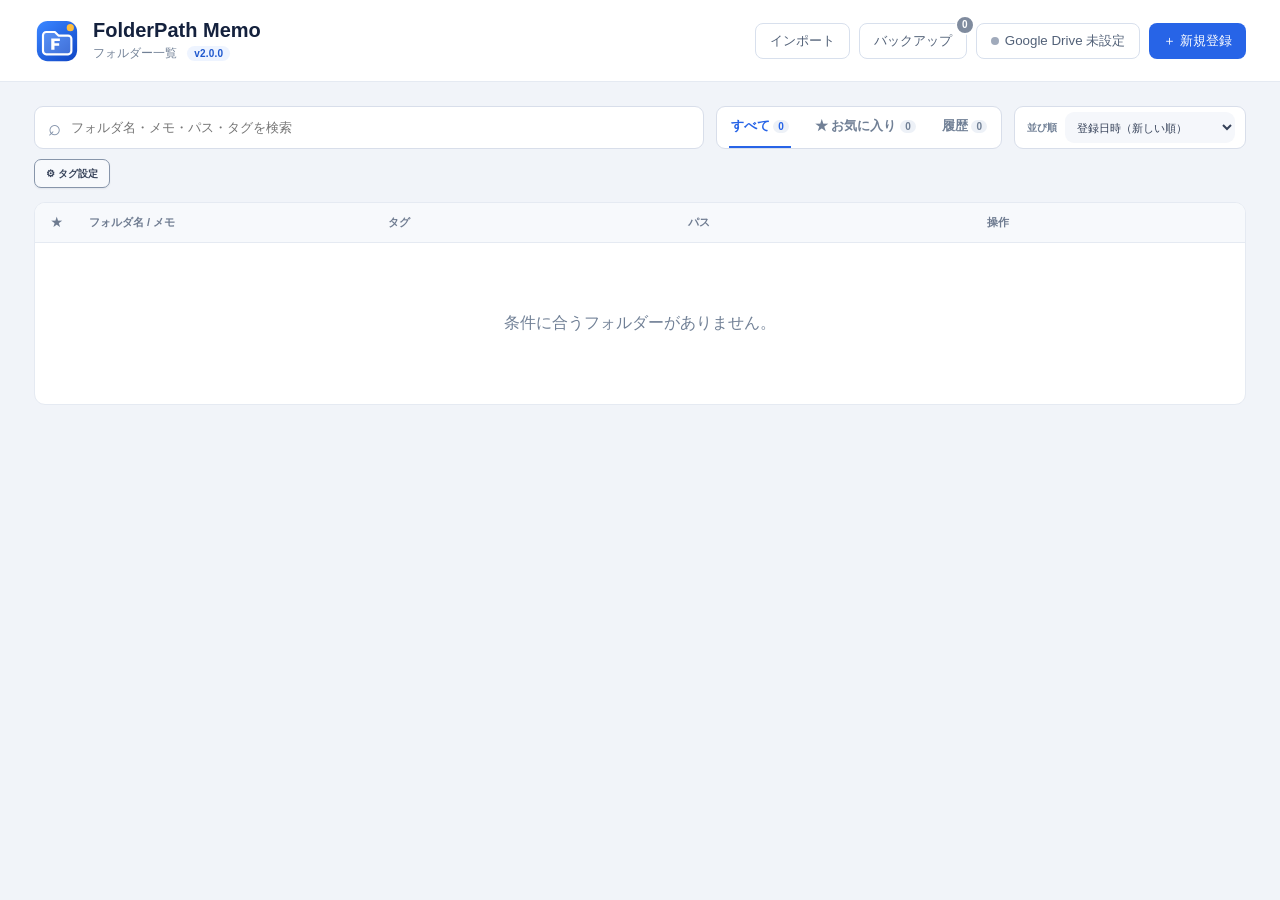
==== web/index.html @ 55853cf4 "Webアプリ化し、拡張機能はExplorer連携の中継だけにする - 登録・検索・編集・タグ・バックアップ・Google Drive同期を web/ のWebアプリに集約（Vercelで公開） - 拡" ====
<!doctype html>
<html lang="ja">
  <head>
    <meta charset="UTF-8" />
    <meta name="viewport" content="width=device-width, initial-scale=1.0" />
    <title>FolderPath Memo</title>
    <link rel="icon" href="icons/icon.svg" type="image/svg+xml" />
    <link rel="stylesheet" href="app.css" />
  </head>
  <body>
    <header>
      <div class="brand"><img src="icons/icon.svg" alt="" /><div><h1>FolderPath Memo</h1><p>フォルダー一覧 <span id="appVersion" class="version-badge"></span></p></div></div>
      <div class="header-actions"><button id="importButton" class="ghost-button" type="button">インポート</button><div class="backup-control"><button id="exportButton" class="ghost-button" type="button">バックアップ</button><span id="backupChangeCount" class="change-badge" title="前回バックアップからの変更件数">0</span></div><button id="driveButton" class="ghost-button" type="button" title="Google Driveと同期">Google Drive</button><button id="addButton" class="primary-button" type="button">＋ 新規登録</button><input id="importInput" type="file" accept="application/json,.json" hidden /></div>
    </header>
    <main>
      <section class="controls">
        <label class="search"><span>⌕</span><input id="searchInput" type="search" placeholder="フォルダ名・メモ・パス・タグを検索" autofocus /></label>
        <div class="view-tabs" role="tablist"><button class="view-tab active" data-view="all" type="button">すべて <span id="allCount">0</span></button><button class="view-tab" data-view="favorite" type="button">★ お気に入り <span id="favoriteCount">0</span></button><button class="view-tab" data-view="history" type="button">履歴 <span id="historyCount">0</span></button></div>
        <label class="sort-control"><span>並び順</span><select id="sortSelect"><option value="registered-desc">登録日時（新しい順）</option><option value="path-asc">パス順</option><option value="name-asc">フォルダ名順</option></select></label>
      </section>
      <div id="tagFilters" class="tag-filters" aria-label="タグフィルター"></div>
      <div class="table-wrap">
        <table>
          <thead><tr><th class="star-col">★</th><th>フォルダ名 / メモ</th><th>タグ</th><th>パス</th><th class="action-col">操作</th></tr></thead>
          <tbody id="tableBody"></tbody>
        </table>
        <div id="emptyState" class="empty" hidden>条件に合うフォルダーがありません。</div>
      </div>
    </main>
    <dialog id="pathDialog">
      <form id="pathForm" method="dialog">
        <div class="dialog-header"><div><p>FOLDER DETAILS</p><h2 id="dialogTitle">フォルダーを登録</h2></div><button id="closeDialog" class="close-button" type="button">×</button></div>
        <input id="itemId" type="hidden" />
        <label>フォルダーパス <em>必須</em><input id="pathInput" required maxlength="500" /></label>
        <label>フォルダ名 <small class="auto-label">自動入力</small><input id="nameInput" maxlength="80" placeholder="パスから自動入力されます" /></label>
        <p class="auto-name-hint">フォルダーパスを入力すると、最後のフォルダ名を自動で入れます。必要な場合だけ手入力で変更できます。</p>
        <label>メモ <small>用途などを自由に記入</small><textarea id="memoInput" maxlength="300" rows="3"></textarea></label>
        <label>タグ <small>登録済みタグから選択</small><div id="tagChoices" class="tag-choices" aria-label="登録済みタグ"></div><input id="tagsInput" maxlength="200" placeholder="新規タグを入力（カンマ区切り）" /></label>
        <section class="file-list-editor" aria-label="ファイルリスト">
          <div class="file-list-editor-header"><span>ファイルリスト</span><small>ファイル名とメモを登録</small></div>
          <div class="file-row-header"><span>No</span><span>ファイル名</span><span>ファイルメモ</span><span></span></div>
          <div id="fileRows" class="file-rows"></div>
          <button id="addFileButton" class="add-file-button" type="button">＋ ファイルを追加</button>
        </section>
        <label class="favorite-check"><input id="favoriteInput" type="checkbox" /> ★ お気に入りに追加</label>
        <div class="dialog-actions"><button id="cancelButton" class="ghost-button" type="button">キャンセル</button><button class="primary-button" type="submit">保存する</button></div>
      </form>
    </dialog>
    <dialog id="tagDialog" class="tag-dialog">
      <form id="tagForm" method="dialog">
        <div class="dialog-header"><div><p>TAG SETTINGS</p><h2>タグを編集</h2></div><button id="closeTagDialog" class="close-button" type="button">×</button></div>
        <p class="tag-dialog-hint">漢字のタグには、並び替えに使うよみがなや頭文字を登録できます。タグ名を変更すると、登録済みフォルダーにも反映されます。</p>
        <div class="tag-row-header"><span>タグ名</span><span>よみがな・頭文字</span><span>登録件数</span></div>
        <div id="tagRows" class="tag-rows"></div>
        <div class="dialog-actions"><button id="cancelTagButton" class="ghost-button" type="button">キャンセル</button><button class="primary-button" type="submit">保存する</button></div>
      </form>
    </dialog>
    <dialog id="driveDialog" class="drive-dialog">
      <div class="drive-content">
        <div class="dialog-header"><div><p class="eyebrow">GOOGLE DRIVE</p><h2>Google Driveと同期</h2></div><button id="closeDriveDialog" class="close-button" type="button" aria-label="閉じる">×</button></div>
        <p class="drive-status-row">状態: <span id="driveStatus" class="drive-status"></span></p>
        <section class="drive-section">
          <h3>同期</h3>
          <p class="drive-hint">指定したGoogle Driveフォルダーの「<span id="driveFileName"></span>」1ファイルに、最新版を上書き保存します。<a id="driveFolderLink" target="_blank" rel="noopener">保存先フォルダーを開く</a></p>
          <p id="driveRemoteInfo" class="drive-remote-info"></p>
          <div class="drive-actions"><button id="driveSaveButton" class="primary-button" type="button">Driveに保存（上書き）</button><button id="driveLoadButton" class="ghost-button" type="button">Driveから読み込む</button></div>
          <label class="drive-auto"><input id="driveAutoSync" type="checkbox" /> 自動で同期する（変更するとDriveへ保存し、画面を開いたときにDriveの新しい版を読み込みます）</label>
        </section>
        <details class="drive-section drive-settings">
          <summary>接続設定（初回のみ）</summary>
          <ol class="drive-hint"><li>Google Cloud ConsoleでGoogle Drive APIを有効にし、OAuthクライアントID（種類: ウェブ アプリケーション）を作成</li><li>「承認済みのJavaScript生成元」に下のURLを登録</li><li>発行されたクライアントIDを貼り付けて保存し、「Googleに接続」を押す</li><li>保存先を変える場合は、フォルダーのURLまたはIDを入力して保存（空欄で既定のフォルダーに戻ります）</li></ol>
          <label class="drive-label">承認済みのJavaScript生成元</label>
          <div class="drive-redirect-row"><code id="driveOrigin"></code><button id="copyDriveOrigin" class="ghost-button" type="button">コピー</button></div>
          <label class="drive-label" for="driveFolderInput">保存先フォルダー（URLまたはID）</label>
          <div class="drive-client-row"><input id="driveFolderInput" autocomplete="off" spellcheck="false" placeholder="保存先フォルダーのURLまたはID" aria-label="保存先フォルダー" /><button id="saveDriveFolder" class="ghost-button" type="button">保存</button></div>
          <label class="drive-label" for="driveClientIdInput">OAuthクライアントID</label>
          <div class="drive-client-row"><input id="driveClientIdInput" autocomplete="off" spellcheck="false" placeholder="xxxxxxxx.apps.googleusercontent.com" /><button id="saveDriveClientId" class="ghost-button" type="button">保存</button></div>
          <div class="drive-actions"><button id="connectDrive" class="ghost-button" type="button">Googleに接続</button><button id="disconnectDrive" class="ghost-button" type="button">接続を解除</button></div>
        </details>
      </div>
    </dialog>
    <div id="toast" class="toast" role="status"></div>
    <script src="https://accounts.google.com/gsi/client" async></script>
    <script src="store.js"></script>
    <script src="extension.js"></script>
    <script src="drive.js"></script>
    <script src="drive-ui.js"></script>
    <script src="app.js"></script>
  </body>
</html>
---- web/app.css ----
:root{--ink:#14213d;--muted:#718096;--line:#e5eaf2;--blue:#2764e7;--soft:#f6f8fc;font-family:Inter,"Segoe UI","Yu Gothic UI",sans-serif;color:#14213d}*{box-sizing:border-box}body{margin:0;background:#f1f4f9}header{height:82px;padding:0 34px;display:flex;align-items:center;justify-content:space-between;background:#fff;border-bottom:1px solid var(--line)}.brand{display:flex;align-items:center;gap:13px}.brand img{width:46px;height:46px}.brand h1{margin:0;font-size:20px}.brand p{margin:3px 0 0;color:var(--muted);font-size:12px}.summary{display:flex;align-items:baseline;gap:6px;color:var(--muted);font-size:12px}.summary strong{color:var(--blue);font-size:22px}main{padding:24px 34px}.controls{display:flex;gap:12px;margin-bottom:16px}.search{height:43px;max-width:720px;flex:1;display:flex;align-items:center;padding:0 13px;background:#fff;border:1px solid #d8deea;border-radius:9px}.search span{font-size:22px;color:#8090a8}.search input{width:100%;border:0;outline:0;padding:0 10px;font:inherit;font-size:13px}select{min-width:150px;padding:0 12px;border:1px solid #d8deea;border-radius:9px;background:#fff;color:var(--ink)}.table-wrap{background:#fff;border:1px solid var(--line);border-radius:11px;overflow:hidden}table{width:100%;border-collapse:collapse;table-layout:fixed}th{height:39px;padding:0 12px;background:#f7f9fc;color:#6e7b90;font-size:11px;text-align:left;border-bottom:1px solid var(--line)}td{height:53px;padding:7px 12px;border-bottom:1px solid #edf0f5;font-size:12px;vertical-align:middle}tbody tr{cursor:pointer}tbody tr:hover{background:#f6f9ff}.star-col{width:42px;text-align:center}.action-col{width:150px}.star{color:#f6b73c;font-size:17px;text-align:center}.folder-name{font-weight:700;overflow:hidden;text-overflow:ellipsis;white-space:nowrap}.memo{margin-top:3px;color:#2764e7;font-weight:600;overflow:hidden;text-overflow:ellipsis;white-space:nowrap}.tags{width:16%}.tag{display:inline-block;margin:2px 3px 2px 0;padding:3px 6px;border-radius:5px;background:#eef3fc;color:#54709e;font-size:9px}.path{width:36%;color:#6f7d91;font:11px Consolas,monospace;overflow:hidden;text-overflow:ellipsis;white-space:nowrap}.actions{white-space:nowrap}.actions button{height:29px;margin-right:5px;padding:0 10px;border:1px solid #d8e0ed;border-radius:7px;background:#fff;color:#526178;cursor:pointer}.actions button.open{background:#edf4ff;color:#1756cb}.empty{padding:70px;text-align:center;color:var(--muted)}.toast{position:fixed;left:50%;bottom:24px;transform:translateX(-50%);padding:10px 16px;border-radius:8px;background:#17233a;color:#fff;font-size:12px;opacity:0;transition:.2s}.toast.show{opacity:1}@media(max-width:850px){.tags{display:none}th.tags{display:none}.path{width:43%}}
.header-actions{display:flex;align-items:center;gap:9px}.primary-button,.ghost-button{height:36px;padding:0 14px;border-radius:8px;font:700 12px inherit;cursor:pointer}.primary-button{border:0;background:var(--blue);color:#fff}.ghost-button{border:1px solid #d8e0ed;background:#fff;color:#526178}.view-tabs{height:43px;display:flex;align-items:end;gap:22px;padding:0 12px;background:#fff;border:1px solid #d8deea;border-radius:9px}.view-tab{height:42px;padding:0 2px;border:0;border-bottom:2px solid transparent;background:none;color:#718096;font-weight:700;cursor:pointer}.view-tab.active{color:var(--blue);border-color:var(--blue)}.view-tab span{padding:1px 5px;border-radius:9px;background:#edf1f7;font-size:10px}.tag-filters{display:flex;gap:7px;min-height:31px;margin:-6px 0 12px;overflow:auto}.tag-chip{padding:5px 10px;border:1px solid #dce3ed;border-radius:99px;background:#fff;color:#617087;font-size:10px;cursor:pointer}.tag-chip.active{border-color:#8cacf2;background:#eef4ff;color:#1f58ce}.action-col{width:270px}.star{cursor:pointer}.actions button.delete{color:#d8394c}.table-wrap tr:focus-visible{outline:2px solid var(--blue);outline-offset:-2px}dialog{width:520px;border:0;border-radius:14px;padding:0;box-shadow:0 24px 65px #10182845}dialog::backdrop{background:#10182880}dialog form{padding:25px}.dialog-header{display:flex;justify-content:space-between;margin-bottom:18px}.dialog-header p{margin:0;color:var(--blue);font-size:9px;font-weight:800;letter-spacing:1.2px}.dialog-header h2{margin:3px 0;font-size:20px}.close-button{border:0;background:none;color:#7e899a;font-size:22px;cursor:pointer}form>label{display:block;margin-top:14px;color:#354158;font-size:12px;font-weight:700}form label small{float:right;color:#8994a5;font-weight:400}form label em{color:#d8394c;font-size:9px;font-style:normal}form label input:not([type=checkbox]),form textarea{display:block;width:100%;margin-top:7px;padding:10px 12px;border:1px solid #dce1e9;border-radius:8px;font:inherit;outline:none}form textarea{resize:vertical}.favorite-check{padding:10px;background:#faf6e8;border-radius:8px}.dialog-actions{display:flex;justify-content:flex-end;gap:9px;margin-top:22px}@media(max-width:1050px){.action-col{width:205px}.actions button{padding:0 7px}.actions button.edit{display:none}}
.backup-control{position:relative;display:inline-flex}.change-badge{position:absolute;top:-8px;right:-8px;min-width:20px;height:20px;padding:0 5px;display:grid;place-items:center;border:2px solid #fff;border-radius:11px;background:#e3485b;color:#fff;font-size:10px;font-weight:800}.change-badge.clean{background:#7f8b9e}

.auto-label{float:none;display:inline-block;margin-left:7px;padding:2px 7px;border-radius:999px;background:#eaf2ff!important;color:#1f58ce!important;font-weight:800!important}.auto-name-hint{margin:7px 0 0;padding:8px 10px;border:1px solid #cfe0ff;border-radius:8px;background:#f5f8ff;color:#2359c8;font-size:11px;font-weight:700;line-height:1.45}

.version-badge{display:inline-flex;align-items:center;margin-left:7px;padding:2px 7px;border-radius:999px;background:#eef4ff;color:#1f58ce;font-size:10px;font-weight:800;letter-spacing:.2px}
.sort-control{height:43px;display:flex;align-items:center;gap:8px;padding:0 10px 0 12px;border:1px solid #d8deea;border-radius:9px;background:#fff;color:#718096;font-size:10px;font-weight:700;white-space:nowrap}.sort-control select{height:31px;min-width:170px;padding:0 8px;border:0;background:#f5f7fb;color:#354158;font-size:11px;cursor:pointer}.tag{border:0;font-family:inherit;cursor:pointer}.tag:hover,.tag.active{background:#dce9ff;color:#1f58ce}
.file-list-editor{margin-top:14px;padding:12px;border:1px solid #dce6f5;border-radius:10px;background:#f8fbff}.file-list-editor-header{display:flex;justify-content:space-between;align-items:center;margin-bottom:8px;color:#354158;font-size:12px;font-weight:800}.file-list-editor-header small{color:#8994a5;font-weight:400}.file-row-header{display:grid;grid-template-columns:64px 1fr 1.25fr auto;gap:7px;margin-bottom:5px;color:#718096;font-size:10px;font-weight:800}.file-rows{display:grid;gap:8px}.file-row{display:grid;grid-template-columns:64px 1fr 1.25fr auto;gap:7px}.file-row input,.file-row select{height:36px;padding:0 10px;border:1px solid #dce1e9;border-radius:8px;outline:none}.file-row input:focus,.file-row select:focus{border-color:#6e98ef;box-shadow:0 0 0 3px #2764e712}.remove-file-button,.add-file-button{border:1px solid #d8e0ed;border-radius:8px;background:#fff;color:#526178;font-weight:700;cursor:pointer}.file-row.dragging{opacity:.55}.file-order-select{height:36px;padding:0 8px;border:1px solid #dce1e9;border-radius:8px;background:#fff;outline:none}.remove-file-button{width:36px}.add-file-button{height:34px;margin-top:9px;padding:0 12px}.file-list-row{display:none}.show-files + .file-list-row{display:table-row}.file-list-row td{height:auto;padding:10px 54px 12px;background:#f8fbff}.folder-file-list{display:grid;gap:7px}.file-list-item{display:grid;grid-template-columns:38px minmax(180px,1fr) 1.5fr;gap:12px;width:100%;border:1px solid #e1e7f0;border-radius:8px;background:#fff;padding:9px 11px;text-align:left;cursor:pointer}.file-list-item:hover{border-color:#9db8f1;background:#f4f8ff}.file-list-no{display:grid;place-items:center;border-radius:999px;background:#eef4ff;color:#1f58ce;font-size:11px;font-weight:800}.file-list-name{color:#14213d;font-size:12px;font-weight:800;overflow:hidden;text-overflow:ellipsis;white-space:nowrap}.file-list-memo{color:#65758d;font-size:11px;overflow:hidden;text-overflow:ellipsis;white-space:nowrap}.file-list-empty{margin:0;color:#718096;font-size:11px}
.tag-edit-button{height:29px;padding:0 11px;border:1px solid #8795aa;border-radius:7px;background:#f7f9fc;color:#354158;font-size:10px;font-weight:800;white-space:nowrap;cursor:pointer;box-shadow:0 1px 2px #14213d12}.tag-edit-button:hover{border-color:#526178;background:#eef2f7;color:#14213d}.tag-dialog{width:560px}.tag-dialog-hint{margin:-7px 0 16px;padding:10px 12px;border-radius:8px;background:#f4f7fc;color:#607089;font-size:11px;line-height:1.6}.tag-row-header,.tag-edit-row{display:grid;grid-template-columns:1fr 1.2fr;gap:10px}.tag-row-header{padding:0 3px 6px;color:#718096;font-size:10px;font-weight:800}.tag-rows{display:grid;gap:8px;max-height:360px;overflow:auto}.tag-edit-row input{height:38px;padding:0 10px;border:1px solid #dce1e9;border-radius:8px;outline:none}.tag-edit-row input:focus{border-color:#6e98ef;box-shadow:0 0 0 3px #2764e712}
.tag-chip.has-reading,.tag.has-reading{border:1px solid #55a98e;background:#fff;color:#176b55}.tag-chip.has-reading:hover,.tag-chip.has-reading.active,.tag.has-reading:hover,.tag.has-reading.active{border-color:#318970;background:#fff;color:#0d5d48}.tag-row-header,.tag-edit-row{grid-template-columns:minmax(150px,1fr) minmax(190px,1.2fr) 64px}.tag-use-count{display:flex;align-items:center;justify-content:center;border-radius:8px;background:#f1f4f8;color:#526178;font-size:11px;font-weight:800}
.tag-choices{display:flex;flex-wrap:wrap;gap:6px;margin-top:7px;padding:9px;border:1px solid #dce1e9;border-radius:8px;background:#f8fafc}.tag-choices:empty{display:none}.tag-choice{padding:5px 9px;border:1px solid #d8e0ed;border-radius:7px;background:#fff;color:#526178;font-size:10px;cursor:pointer}.tag-choice.has-reading{border-color:#55a98e;color:#176b55}.tag-choice.selected{border-color:#2764e7;background:#eaf1ff;color:#1f58ce;font-weight:800}.tag-choice.selected::before{content:"✓ ";}.tag-choices+input{margin-top:7px!important}
.folder-title-line{display:flex;align-items:center;gap:8px;min-width:0}.folder-title-line .folder-name{flex:1;min-width:0}.file-count-badge{flex:none;padding:2px 7px;border:1px solid #d7e3f8;border-radius:999px;background:#f3f7ff;color:#3567bf;font-size:9px;font-weight:800;white-space:nowrap}
.file-list-name{display:flex;align-items:center;gap:7px}.file-type-icon{flex:none;min-width:20px;height:20px;padding:0 4px;display:inline-grid;place-items:center;border-radius:5px;background:#eef1f5;color:#59677d;font:800 8px/1 Arial,sans-serif}.file-type-icon.sheet{background:#e4f4eb;color:#197345}.file-type-icon.slides{background:#fff0e3;color:#b75118}.file-type-icon.pdf{background:#fee9eb;color:#c62838}.file-type-icon.document{background:#e7efff;color:#2462c7}.file-type-icon.image{background:#f1e9ff;color:#7445b8}.file-type-icon.archive{background:#f1ede5;color:#755d32}.file-type-icon.text{background:#edf0f4;color:#526178}
.tag-chip:not(.has-reading),.tag:not(.has-reading){border:1px solid #8d99aa;color:#445166}.tag-chip.active,.tag.active,.tag-chip.has-reading.active,.tag.has-reading.active{border-color:#2764e7;background:#eaf1ff;color:#1f58ce;font-weight:800}
#pathDialog{width:720px;max-width:calc(100vw - 32px)}#pathDialog form{overflow-x:hidden}.file-row-header,.file-row{grid-template-columns:52px minmax(0,1fr) minmax(0,1.15fr) 36px;align-items:center}.file-row input,.file-row select{width:100%;min-width:0}.file-order-select{width:100%;min-width:0}.remove-file-button{justify-self:end}
.file-count-badge{border-color:#e5bd78;background:#fff7e6;color:#8a5700}.file-list-row td{background:#fffaf0}.file-list-item{border-color:#ead9b8}.file-list-item:hover{border-color:#d5aa62;background:#fff8e8}.file-list-no{background:#ffedc7;color:#8a5700}
.file-list-editor{border-color:#ead9b8;background:#fffaf0}.add-file-button{border-color:#d9bc88;color:#79551c}
.drive-dialog{width:560px}.drive-content{padding:24px}.dialog-header .eyebrow{margin:0}.drive-status-row{margin:0 0 14px;color:#607089;font-size:12px}.drive-status{font-weight:700;color:#8a5700}.drive-status.connected{color:#1f8a4c}.drive-section{border:1px solid #e6eaf0;border-radius:10px;padding:14px;margin-top:12px}.drive-section h3{margin:0 0 6px;font-size:13px}.drive-settings summary{cursor:pointer;font-size:13px;font-weight:700}.drive-hint{color:#607089;font-size:11px;line-height:1.7;margin:6px 0 10px}ol.drive-hint{padding-left:18px}.drive-actions{display:flex;gap:8px;flex-wrap:wrap}.drive-restore-row,.drive-redirect-row,.drive-client-row{display:flex;gap:8px;align-items:center;margin-top:10px}.drive-restore-row select{flex:1;min-width:0}.drive-redirect-row code{flex:1;min-width:0;overflow-wrap:anywhere;background:#eef2f7;border-radius:4px;padding:6px 8px;font-size:11px}.drive-client-row input{flex:1;min-width:0;margin-top:0!important}.drive-content button:disabled{opacity:.55;cursor:wait}
.drive-label{display:block;margin-top:12px;color:#607089;font-size:11px;font-weight:700}.drive-label+div{margin-top:5px}.drive-client-row input{height:36px;padding:0 10px;border:1px solid #dce1e9;border-radius:8px;outline:none;font:inherit;font-size:12px}.drive-restore-row select{height:36px;padding:0 8px;border:1px solid #dce1e9;border-radius:8px;background:#fff}
.drive-client-row+.drive-actions{margin-top:12px}
.drive-remote-info{margin:0 0 10px;color:#354158;font-size:12px;font-weight:700}.drive-remote-info:empty{display:none}.drive-auto{display:flex;align-items:flex-start;gap:7px;margin-top:12px;color:#59677d;font-size:11px;line-height:1.6;cursor:pointer}.drive-auto input{width:auto;height:auto;margin:3px 0 0!important;padding:0;flex:none}
#driveButton{display:inline-flex;align-items:center;gap:6px;white-space:nowrap}.drive-dot{width:8px;height:8px;border-radius:50%;background:#a0aabb;flex:none}#driveButton[data-sync-state="synced"] .drive-dot{background:#1f9d55}#driveButton[data-sync-state="syncing"] .drive-dot{background:#2764e7;animation:drive-pulse 1s ease-in-out infinite}#driveButton[data-sync-state="pending"] .drive-dot,#driveButton[data-sync-state="conflict"] .drive-dot{background:#e59a1a}#driveButton[data-sync-state="disconnected"] .drive-dot,#driveButton[data-sync-state="error"] .drive-dot{background:#d8394c}#driveButton[data-sync-state="disconnected"],#driveButton[data-sync-state="error"]{border-color:#f0b4bc;background:#fff5f6;color:#b4233a}#driveButton[data-sync-state="conflict"]{border-color:#f1d19a;background:#fffaf0;color:#8a5700}@keyframes drive-pulse{50%{opacity:.3}}
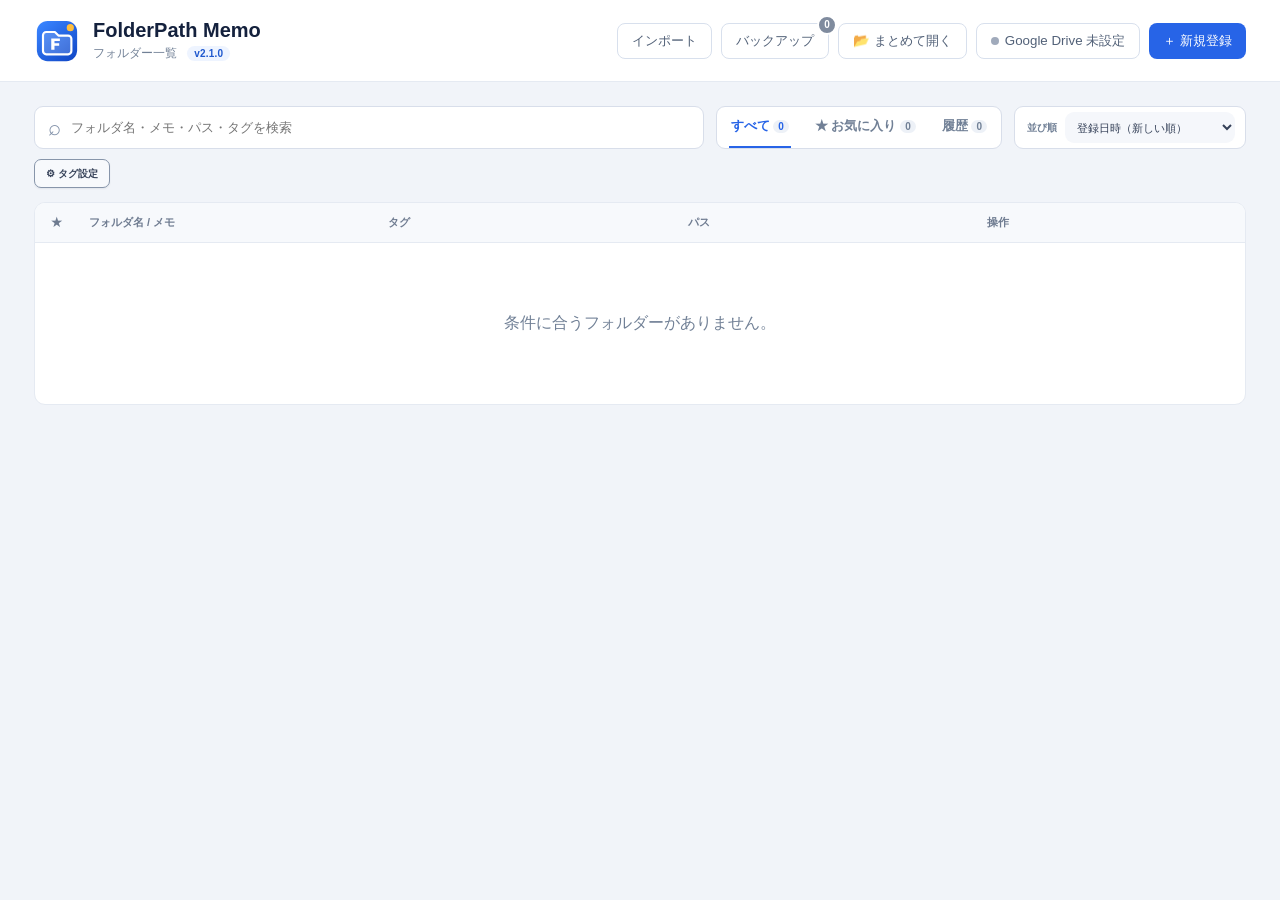
==== commit 3cd7a1e4: "複数のフォルダーをエクスプローラーのタブでまとめて開く機能を追加 Webアプリに「まとめて開く」ダイアログを追加し、登録したフォルダーを上から順に エクスプローラーのタブで一度に開けるようにする。並べ" ====
--- a/web/index.html
+++ b/web/index.html
@@ -10,7 +10,7 @@
   <body>
     <header>
       <div class="brand"><img src="icons/icon.svg" alt="" /><div><h1>FolderPath Memo</h1><p>フォルダー一覧 <span id="appVersion" class="version-badge"></span></p></div></div>
-      <div class="header-actions"><button id="importButton" class="ghost-button" type="button">インポート</button><div class="backup-control"><button id="exportButton" class="ghost-button" type="button">バックアップ</button><span id="backupChangeCount" class="change-badge" title="前回バックアップからの変更件数">0</span></div><button id="driveButton" class="ghost-button" type="button" title="Google Driveと同期">Google Drive</button><button id="addButton" class="primary-button" type="button">＋ 新規登録</button><input id="importInput" type="file" accept="application/json,.json" hidden /></div>
+      <div class="header-actions"><button id="importButton" class="ghost-button" type="button">インポート</button><div class="backup-control"><button id="exportButton" class="ghost-button" type="button">バックアップ</button><span id="backupChangeCount" class="change-badge" title="前回バックアップからの変更件数">0</span></div><button id="batchButton" class="ghost-button" type="button" title="登録したフォルダーをエクスプローラーのタブでまとめて開く">📂 まとめて開く</button><button id="driveButton" class="ghost-button" type="button" title="Google Driveと同期">Google Drive</button><button id="addButton" class="primary-button" type="button">＋ 新規登録</button><input id="importInput" type="file" accept="application/json,.json" hidden /></div>
     </header>
     <main>
       <section class="controls">
@@ -55,6 +55,18 @@
         <div class="dialog-actions"><button id="cancelTagButton" class="ghost-button" type="button">キャンセル</button><button class="primary-button" type="submit">保存する</button></div>
       </form>
     </dialog>
+    <dialog id="batchDialog" class="batch-dialog">
+      <div class="batch-content">
+        <div class="dialog-header"><div><p>OPEN TOGETHER</p><h2>フォルダーをまとめて開く</h2></div><button id="closeBatchDialog" class="close-button" type="button" aria-label="閉じる">×</button></div>
+        <p class="tag-dialog-hint">登録したフォルダーを、上から順にエクスプローラーのタブで開きます。登録内容は自動で保存されます。</p>
+        <div class="batch-add-row"><input id="batchPathInput" list="batchPathOptions" maxlength="500" autocomplete="off" placeholder="フォルダーパスを入力、または登録済みフォルダーから選択" aria-label="追加するフォルダーパス" /><button id="batchAddButton" class="ghost-button" type="button">追加</button></div>
+        <datalist id="batchPathOptions"></datalist>
+        <ol id="batchRows" class="batch-rows"></ol>
+        <p id="batchEmpty" class="batch-empty" hidden>まだフォルダーがありません。上の欄から追加してください。</p>
+        <label class="batch-keep"><input id="batchKeepTabs" type="checkbox" checked /> 既存のエクスプローラーにタブを追加（既存タブは残す）</label>
+        <div class="dialog-actions"><button id="batchCloseButton" class="ghost-button" type="button">閉じる</button><button id="batchOpenButton" class="primary-button" type="button">登録フォルダーをタブで開く</button></div>
+      </div>
+    </dialog>
     <dialog id="driveDialog" class="drive-dialog">
       <div class="drive-content">
         <div class="dialog-header"><div><p class="eyebrow">GOOGLE DRIVE</p><h2>Google Driveと同期</h2></div><button id="closeDriveDialog" class="close-button" type="button" aria-label="閉じる">×</button></div>
--- a/web/app.css
+++ b/web/app.css
@@ -21,3 +21,4 @@
 .drive-client-row+.drive-actions{margin-top:12px}
 .drive-remote-info{margin:0 0 10px;color:#354158;font-size:12px;font-weight:700}.drive-remote-info:empty{display:none}.drive-auto{display:flex;align-items:flex-start;gap:7px;margin-top:12px;color:#59677d;font-size:11px;line-height:1.6;cursor:pointer}.drive-auto input{width:auto;height:auto;margin:3px 0 0!important;padding:0;flex:none}
 #driveButton{display:inline-flex;align-items:center;gap:6px;white-space:nowrap}.drive-dot{width:8px;height:8px;border-radius:50%;background:#a0aabb;flex:none}#driveButton[data-sync-state="synced"] .drive-dot{background:#1f9d55}#driveButton[data-sync-state="syncing"] .drive-dot{background:#2764e7;animation:drive-pulse 1s ease-in-out infinite}#driveButton[data-sync-state="pending"] .drive-dot,#driveButton[data-sync-state="conflict"] .drive-dot{background:#e59a1a}#driveButton[data-sync-state="disconnected"] .drive-dot,#driveButton[data-sync-state="error"] .drive-dot{background:#d8394c}#driveButton[data-sync-state="disconnected"],#driveButton[data-sync-state="error"]{border-color:#f0b4bc;background:#fff5f6;color:#b4233a}#driveButton[data-sync-state="conflict"]{border-color:#f1d19a;background:#fffaf0;color:#8a5700}@keyframes drive-pulse{50%{opacity:.3}}
+.batch-dialog{width:640px}.batch-content{padding:25px}.batch-add-row{display:flex;gap:8px;margin-bottom:12px}.batch-add-row input{flex:1;height:36px;padding:0 11px;border:1px solid #d8deea;border-radius:8px;font:12px Consolas,"Yu Gothic UI",monospace}.batch-rows{margin:0;padding:0;list-style:none;max-height:320px;overflow:auto;border:1px solid var(--line);border-radius:9px;counter-reset:batch}.batch-rows:empty{display:none}.batch-row{display:flex;align-items:center;gap:6px;padding:6px 8px;border-bottom:1px solid #edf0f5;counter-increment:batch}.batch-row:last-child{border-bottom:0}.batch-row::before{content:counter(batch);width:20px;color:var(--muted);font-size:11px;text-align:right}.batch-path-input{flex:1;min-width:0;height:30px;padding:0 9px;border:1px solid transparent;border-radius:6px;background:transparent;font:12px Consolas,"Yu Gothic UI",monospace;color:var(--ink)}.batch-path-input:hover,.batch-path-input:focus{border-color:#d8deea;background:#fff;outline:0}.batch-row button{width:30px;height:28px;border:1px solid #d8e0ed;border-radius:6px;background:#fff;color:#526178;cursor:pointer}.batch-row button:disabled{opacity:.35;cursor:default}.batch-row button.batch-remove{color:#c53030}.batch-empty{margin:0;padding:28px;border:1px dashed #d8deea;border-radius:9px;color:var(--muted);font-size:12px;text-align:center}.batch-keep{display:flex;align-items:center;gap:7px;margin-top:14px;font-size:12px;color:#354158}.batch-dialog .dialog-actions .primary-button:disabled{opacity:.6;cursor:wait}
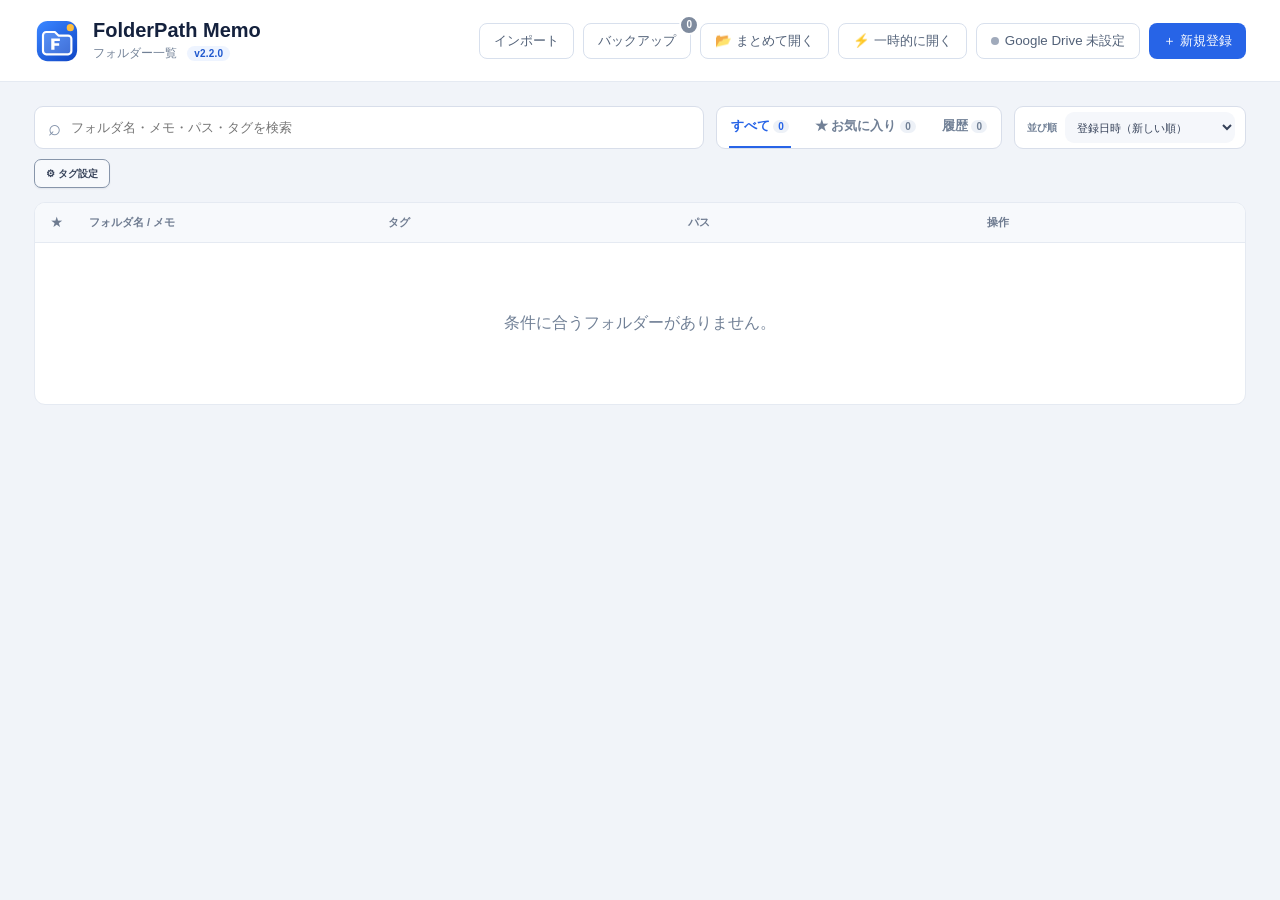
==== commit cc003b49: "パスを登録せずに開く「一時的に開く」を追加し、パスの余計な文字やファイル名を自動で除外する Co-Authored-By: Claude Opus 5.5 <noreply@anthropic.com" ====
--- a/web/index.html
+++ b/web/index.html
@@ -10,7 +10,7 @@
   <body>
     <header>
       <div class="brand"><img src="icons/icon.svg" alt="" /><div><h1>FolderPath Memo</h1><p>フォルダー一覧 <span id="appVersion" class="version-badge"></span></p></div></div>
-      <div class="header-actions"><button id="importButton" class="ghost-button" type="button">インポート</button><div class="backup-control"><button id="exportButton" class="ghost-button" type="button">バックアップ</button><span id="backupChangeCount" class="change-badge" title="前回バックアップからの変更件数">0</span></div><button id="batchButton" class="ghost-button" type="button" title="登録したフォルダーをエクスプローラーのタブでまとめて開く">📂 まとめて開く</button><button id="driveButton" class="ghost-button" type="button" title="Google Driveと同期">Google Drive</button><button id="addButton" class="primary-button" type="button">＋ 新規登録</button><input id="importInput" type="file" accept="application/json,.json" hidden /></div>
+      <div class="header-actions"><button id="importButton" class="ghost-button" type="button">インポート</button><div class="backup-control"><button id="exportButton" class="ghost-button" type="button">バックアップ</button><span id="backupChangeCount" class="change-badge" title="前回バックアップからの変更件数">0</span></div><button id="batchButton" class="ghost-button" type="button" title="登録したフォルダーをエクスプローラーのタブでまとめて開く">📂 まとめて開く</button><button id="tempButton" class="ghost-button" type="button" title="パスを貼り付けて、登録せずにその場で開く">⚡ 一時的に開く</button><button id="driveButton" class="ghost-button" type="button" title="Google Driveと同期">Google Drive</button><button id="addButton" class="primary-button" type="button">＋ 新規登録</button><input id="importInput" type="file" accept="application/json,.json" hidden /></div>
     </header>
     <main>
       <section class="controls">
@@ -67,6 +67,17 @@
         <div class="dialog-actions"><button id="batchCloseButton" class="ghost-button" type="button">閉じる</button><button id="batchOpenButton" class="primary-button" type="button">登録フォルダーをタブで開く</button></div>
       </div>
     </dialog>
+    <dialog id="tempDialog" class="batch-dialog temp-dialog">
+      <div class="batch-content">
+        <div class="dialog-header"><div><p>OPEN TEMPORARILY</p><h2>フォルダーを一時的に開く</h2></div><button id="closeTempDialog" class="close-button" type="button" aria-label="閉じる">×</button></div>
+        <p class="tag-dialog-hint">パスを貼り付けると、登録せずにその場で開きます（1行に1つ）。前後の引用符・括弧などの余計な文字や、末尾のファイル名は自動で取り除きます。</p>
+        <textarea id="tempPathInput" class="temp-input" rows="5" spellcheck="false" placeholder="例：&quot;\\server\share\フォルダー\資料.xlsx&quot;" aria-label="開くフォルダーパス"></textarea>
+        <p id="tempPreviewLabel" class="temp-preview-label"></p>
+        <ol id="tempPreview" class="batch-rows temp-preview"></ol>
+        <label class="batch-keep"><input id="tempKeepTabs" type="checkbox" checked /> 既存のエクスプローラーにタブを追加（複数のときは、オフで新しいウィンドウに開く）</label>
+        <div class="dialog-actions"><button id="tempClearButton" class="ghost-button" type="button">クリア</button><button id="tempCloseButton" class="ghost-button" type="button">閉じる</button><button id="tempOpenButton" class="primary-button" type="button" title="Ctrl+Enterでも開けます">開く</button></div>
+      </div>
+    </dialog>
     <dialog id="driveDialog" class="drive-dialog">
       <div class="drive-content">
         <div class="dialog-header"><div><p class="eyebrow">GOOGLE DRIVE</p><h2>Google Driveと同期</h2></div><button id="closeDriveDialog" class="close-button" type="button" aria-label="閉じる">×</button></div>
--- a/web/app.css
+++ b/web/app.css
@@ -1,4 +1,4 @@
-:root{--ink:#14213d;--muted:#718096;--line:#e5eaf2;--blue:#2764e7;--soft:#f6f8fc;font-family:Inter,"Segoe UI","Yu Gothic UI",sans-serif;color:#14213d}*{box-sizing:border-box}body{margin:0;background:#f1f4f9}header{height:82px;padding:0 34px;display:flex;align-items:center;justify-content:space-between;background:#fff;border-bottom:1px solid var(--line)}.brand{display:flex;align-items:center;gap:13px}.brand img{width:46px;height:46px}.brand h1{margin:0;font-size:20px}.brand p{margin:3px 0 0;color:var(--muted);font-size:12px}.summary{display:flex;align-items:baseline;gap:6px;color:var(--muted);font-size:12px}.summary strong{color:var(--blue);font-size:22px}main{padding:24px 34px}.controls{display:flex;gap:12px;margin-bottom:16px}.search{height:43px;max-width:720px;flex:1;display:flex;align-items:center;padding:0 13px;background:#fff;border:1px solid #d8deea;border-radius:9px}.search span{font-size:22px;color:#8090a8}.search input{width:100%;border:0;outline:0;padding:0 10px;font:inherit;font-size:13px}select{min-width:150px;padding:0 12px;border:1px solid #d8deea;border-radius:9px;background:#fff;color:var(--ink)}.table-wrap{background:#fff;border:1px solid var(--line);border-radius:11px;overflow:hidden}table{width:100%;border-collapse:collapse;table-layout:fixed}th{height:39px;padding:0 12px;background:#f7f9fc;color:#6e7b90;font-size:11px;text-align:left;border-bottom:1px solid var(--line)}td{height:53px;padding:7px 12px;border-bottom:1px solid #edf0f5;font-size:12px;vertical-align:middle}tbody tr{cursor:pointer}tbody tr:hover{background:#f6f9ff}.star-col{width:42px;text-align:center}.action-col{width:150px}.star{color:#f6b73c;font-size:17px;text-align:center}.folder-name{font-weight:700;overflow:hidden;text-overflow:ellipsis;white-space:nowrap}.memo{margin-top:3px;color:#2764e7;font-weight:600;overflow:hidden;text-overflow:ellipsis;white-space:nowrap}.tags{width:16%}.tag{display:inline-block;margin:2px 3px 2px 0;padding:3px 6px;border-radius:5px;background:#eef3fc;color:#54709e;font-size:9px}.path{width:36%;color:#6f7d91;font:11px Consolas,monospace;overflow:hidden;text-overflow:ellipsis;white-space:nowrap}.actions{white-space:nowrap}.actions button{height:29px;margin-right:5px;padding:0 10px;border:1px solid #d8e0ed;border-radius:7px;background:#fff;color:#526178;cursor:pointer}.actions button.open{background:#edf4ff;color:#1756cb}.empty{padding:70px;text-align:center;color:var(--muted)}.toast{position:fixed;left:50%;bottom:24px;transform:translateX(-50%);padding:10px 16px;border-radius:8px;background:#17233a;color:#fff;font-size:12px;opacity:0;transition:.2s}.toast.show{opacity:1}@media(max-width:850px){.tags{display:none}th.tags{display:none}.path{width:43%}}
+:root{--ink:#14213d;--muted:#718096;--line:#e5eaf2;--blue:#2764e7;--soft:#f6f8fc;font-family:Inter,"Segoe UI","Yu Gothic UI",sans-serif;color:#14213d}*{box-sizing:border-box}body{margin:0;background:#f1f4f9}body[data-drive-state="disconnected"]{background:#ffe8cc}header{height:82px;padding:0 34px;display:flex;align-items:center;justify-content:space-between;background:#fff;border-bottom:1px solid var(--line)}.brand{display:flex;align-items:center;gap:13px}.brand img{width:46px;height:46px}.brand h1{margin:0;font-size:20px}.brand p{margin:3px 0 0;color:var(--muted);font-size:12px}.summary{display:flex;align-items:baseline;gap:6px;color:var(--muted);font-size:12px}.summary strong{color:var(--blue);font-size:22px}main{padding:24px 34px}.controls{display:flex;gap:12px;margin-bottom:16px}.search{height:43px;max-width:720px;flex:1;display:flex;align-items:center;padding:0 13px;background:#fff;border:1px solid #d8deea;border-radius:9px}.search span{font-size:22px;color:#8090a8}.search input{width:100%;border:0;outline:0;padding:0 10px;font:inherit;font-size:13px}select{min-width:150px;padding:0 12px;border:1px solid #d8deea;border-radius:9px;background:#fff;color:var(--ink)}.table-wrap{background:#fff;border:1px solid var(--line);border-radius:11px;overflow:hidden}table{width:100%;border-collapse:collapse;table-layout:fixed}th{height:39px;padding:0 12px;background:#f7f9fc;color:#6e7b90;font-size:11px;text-align:left;border-bottom:1px solid var(--line)}td{height:53px;padding:7px 12px;border-bottom:1px solid #edf0f5;font-size:12px;vertical-align:middle}tbody tr{cursor:pointer}tbody tr:hover{background:#f6f9ff}.star-col{width:42px;text-align:center}.action-col{width:150px}.star{color:#f6b73c;font-size:17px;text-align:center}.folder-name{font-weight:700;overflow:hidden;text-overflow:ellipsis;white-space:nowrap}.memo{margin-top:3px;color:#2764e7;font-weight:600;overflow:hidden;text-overflow:ellipsis;white-space:nowrap}.tags{width:16%}.tag{display:inline-block;margin:2px 3px 2px 0;padding:3px 6px;border-radius:5px;background:#eef3fc;color:#54709e;font-size:9px}.path{width:36%;color:#6f7d91;font:11px Consolas,monospace;overflow:hidden;text-overflow:ellipsis;white-space:nowrap}.actions{white-space:nowrap}.actions button{height:29px;margin-right:5px;padding:0 10px;border:1px solid #d8e0ed;border-radius:7px;background:#fff;color:#526178;cursor:pointer}.actions button.open{background:#edf4ff;color:#1756cb}.empty{padding:70px;text-align:center;color:var(--muted)}.toast{position:fixed;left:50%;bottom:24px;transform:translateX(-50%);padding:10px 16px;border-radius:8px;background:#17233a;color:#fff;font-size:12px;opacity:0;transition:.2s}.toast.show{opacity:1}@media(max-width:850px){.tags{display:none}th.tags{display:none}.path{width:43%}}
 .header-actions{display:flex;align-items:center;gap:9px}.primary-button,.ghost-button{height:36px;padding:0 14px;border-radius:8px;font:700 12px inherit;cursor:pointer}.primary-button{border:0;background:var(--blue);color:#fff}.ghost-button{border:1px solid #d8e0ed;background:#fff;color:#526178}.view-tabs{height:43px;display:flex;align-items:end;gap:22px;padding:0 12px;background:#fff;border:1px solid #d8deea;border-radius:9px}.view-tab{height:42px;padding:0 2px;border:0;border-bottom:2px solid transparent;background:none;color:#718096;font-weight:700;cursor:pointer}.view-tab.active{color:var(--blue);border-color:var(--blue)}.view-tab span{padding:1px 5px;border-radius:9px;background:#edf1f7;font-size:10px}.tag-filters{display:flex;gap:7px;min-height:31px;margin:-6px 0 12px;overflow:auto}.tag-chip{padding:5px 10px;border:1px solid #dce3ed;border-radius:99px;background:#fff;color:#617087;font-size:10px;cursor:pointer}.tag-chip.active{border-color:#8cacf2;background:#eef4ff;color:#1f58ce}.action-col{width:270px}.star{cursor:pointer}.actions button.delete{color:#d8394c}.table-wrap tr:focus-visible{outline:2px solid var(--blue);outline-offset:-2px}dialog{width:520px;border:0;border-radius:14px;padding:0;box-shadow:0 24px 65px #10182845}dialog::backdrop{background:#10182880}dialog form{padding:25px}.dialog-header{display:flex;justify-content:space-between;margin-bottom:18px}.dialog-header p{margin:0;color:var(--blue);font-size:9px;font-weight:800;letter-spacing:1.2px}.dialog-header h2{margin:3px 0;font-size:20px}.close-button{border:0;background:none;color:#7e899a;font-size:22px;cursor:pointer}form>label{display:block;margin-top:14px;color:#354158;font-size:12px;font-weight:700}form label small{float:right;color:#8994a5;font-weight:400}form label em{color:#d8394c;font-size:9px;font-style:normal}form label input:not([type=checkbox]),form textarea{display:block;width:100%;margin-top:7px;padding:10px 12px;border:1px solid #dce1e9;border-radius:8px;font:inherit;outline:none}form textarea{resize:vertical}.favorite-check{padding:10px;background:#faf6e8;border-radius:8px}.dialog-actions{display:flex;justify-content:flex-end;gap:9px;margin-top:22px}@media(max-width:1050px){.action-col{width:205px}.actions button{padding:0 7px}.actions button.edit{display:none}}
 .backup-control{position:relative;display:inline-flex}.change-badge{position:absolute;top:-8px;right:-8px;min-width:20px;height:20px;padding:0 5px;display:grid;place-items:center;border:2px solid #fff;border-radius:11px;background:#e3485b;color:#fff;font-size:10px;font-weight:800}.change-badge.clean{background:#7f8b9e}
 
@@ -20,5 +20,8 @@
 .drive-label{display:block;margin-top:12px;color:#607089;font-size:11px;font-weight:700}.drive-label+div{margin-top:5px}.drive-client-row input{height:36px;padding:0 10px;border:1px solid #dce1e9;border-radius:8px;outline:none;font:inherit;font-size:12px}.drive-restore-row select{height:36px;padding:0 8px;border:1px solid #dce1e9;border-radius:8px;background:#fff}
 .drive-client-row+.drive-actions{margin-top:12px}
 .drive-remote-info{margin:0 0 10px;color:#354158;font-size:12px;font-weight:700}.drive-remote-info:empty{display:none}.drive-auto{display:flex;align-items:flex-start;gap:7px;margin-top:12px;color:#59677d;font-size:11px;line-height:1.6;cursor:pointer}.drive-auto input{width:auto;height:auto;margin:3px 0 0!important;padding:0;flex:none}
-#driveButton{display:inline-flex;align-items:center;gap:6px;white-space:nowrap}.drive-dot{width:8px;height:8px;border-radius:50%;background:#a0aabb;flex:none}#driveButton[data-sync-state="synced"] .drive-dot{background:#1f9d55}#driveButton[data-sync-state="syncing"] .drive-dot{background:#2764e7;animation:drive-pulse 1s ease-in-out infinite}#driveButton[data-sync-state="pending"] .drive-dot,#driveButton[data-sync-state="conflict"] .drive-dot{background:#e59a1a}#driveButton[data-sync-state="disconnected"] .drive-dot,#driveButton[data-sync-state="error"] .drive-dot{background:#d8394c}#driveButton[data-sync-state="disconnected"],#driveButton[data-sync-state="error"]{border-color:#f0b4bc;background:#fff5f6;color:#b4233a}#driveButton[data-sync-state="conflict"]{border-color:#f1d19a;background:#fffaf0;color:#8a5700}@keyframes drive-pulse{50%{opacity:.3}}
+#driveButton{display:inline-flex;align-items:center;gap:6px;white-space:nowrap}.drive-dot{width:8px;height:8px;border-radius:50%;background:#a0aabb;flex:none}#driveButton[data-sync-state="synced"] .drive-dot{background:#1f9d55}#driveButton[data-sync-state="syncing"] .drive-dot{background:#2764e7;animation:drive-pulse 1s ease-in-out infinite}#driveButton[data-sync-state="pending"] .drive-dot,#driveButton[data-sync-state="conflict"] .drive-dot{background:#e59a1a}#driveButton[data-sync-state="disconnected"] .drive-dot,#driveButton[data-sync-state="error"] .drive-dot{background:#d8394c}#driveButton[data-sync-state="disconnected"]{border-color:#e8590c;background:#fd7e14;color:#fff;font-weight:700;animation:drive-attention 2.4s ease-in-out infinite}#driveButton[data-sync-state="disconnected"]:hover{background:#e8590c}#driveButton[data-sync-state="disconnected"] .drive-dot{background:#fff}#driveButton[data-sync-state="error"]{border-color:#f0b4bc;background:#fff5f6;color:#b4233a}@keyframes drive-attention{50%{box-shadow:0 0 0 4px rgba(253,126,20,.28)}}@media (prefers-reduced-motion:reduce){#driveButton[data-sync-state="disconnected"]{animation:none}}#driveButton[data-sync-state="conflict"]{border-color:#f1d19a;background:#fffaf0;color:#8a5700}@keyframes drive-pulse{50%{opacity:.3}}
 .batch-dialog{width:640px}.batch-content{padding:25px}.batch-add-row{display:flex;gap:8px;margin-bottom:12px}.batch-add-row input{flex:1;height:36px;padding:0 11px;border:1px solid #d8deea;border-radius:8px;font:12px Consolas,"Yu Gothic UI",monospace}.batch-rows{margin:0;padding:0;list-style:none;max-height:320px;overflow:auto;border:1px solid var(--line);border-radius:9px;counter-reset:batch}.batch-rows:empty{display:none}.batch-row{display:flex;align-items:center;gap:6px;padding:6px 8px;border-bottom:1px solid #edf0f5;counter-increment:batch}.batch-row:last-child{border-bottom:0}.batch-row::before{content:counter(batch);width:20px;color:var(--muted);font-size:11px;text-align:right}.batch-path-input{flex:1;min-width:0;height:30px;padding:0 9px;border:1px solid transparent;border-radius:6px;background:transparent;font:12px Consolas,"Yu Gothic UI",monospace;color:var(--ink)}.batch-path-input:hover,.batch-path-input:focus{border-color:#d8deea;background:#fff;outline:0}.batch-row button{width:30px;height:28px;border:1px solid #d8e0ed;border-radius:6px;background:#fff;color:#526178;cursor:pointer}.batch-row button:disabled{opacity:.35;cursor:default}.batch-row button.batch-remove{color:#c53030}.batch-empty{margin:0;padding:28px;border:1px dashed #d8deea;border-radius:9px;color:var(--muted);font-size:12px;text-align:center}.batch-keep{display:flex;align-items:center;gap:7px;margin-top:14px;font-size:12px;color:#354158}.batch-dialog .dialog-actions .primary-button:disabled{opacity:.6;cursor:wait}
+.batch-row button.batch-open{width:auto;padding:0 9px;margin-right:4px;border-color:#c9daf8;background:#edf4ff;color:#1756cb;font-size:11px;font-weight:700}.batch-row button.batch-open:hover{background:#dde9ff}
+.info .folder-name{font-size:14px}.info .memo{margin-top:4px;font-size:13px}
+.temp-input{width:100%;box-sizing:border-box;padding:9px 11px;border:1px solid #d8deea;border-radius:8px;font:12px Consolas,"Yu Gothic UI",monospace;resize:vertical}.temp-input:focus{outline:2px solid #c9daf8;border-color:#7aa5ef}.temp-preview-label{margin:12px 0 6px;color:var(--muted);font-size:11px;font-weight:700}.temp-preview-label:empty{display:none}.temp-row{padding:7px 10px;border-bottom:1px solid #edf0f5;counter-increment:batch;font:12px Consolas,"Yu Gothic UI",monospace;color:var(--ink);white-space:nowrap;overflow:hidden;text-overflow:ellipsis}.temp-row:last-child{border-bottom:0}.temp-row::before{content:counter(batch) ".";display:inline-block;width:22px;color:var(--muted)}.temp-dialog .dialog-actions #tempClearButton{margin-right:auto}
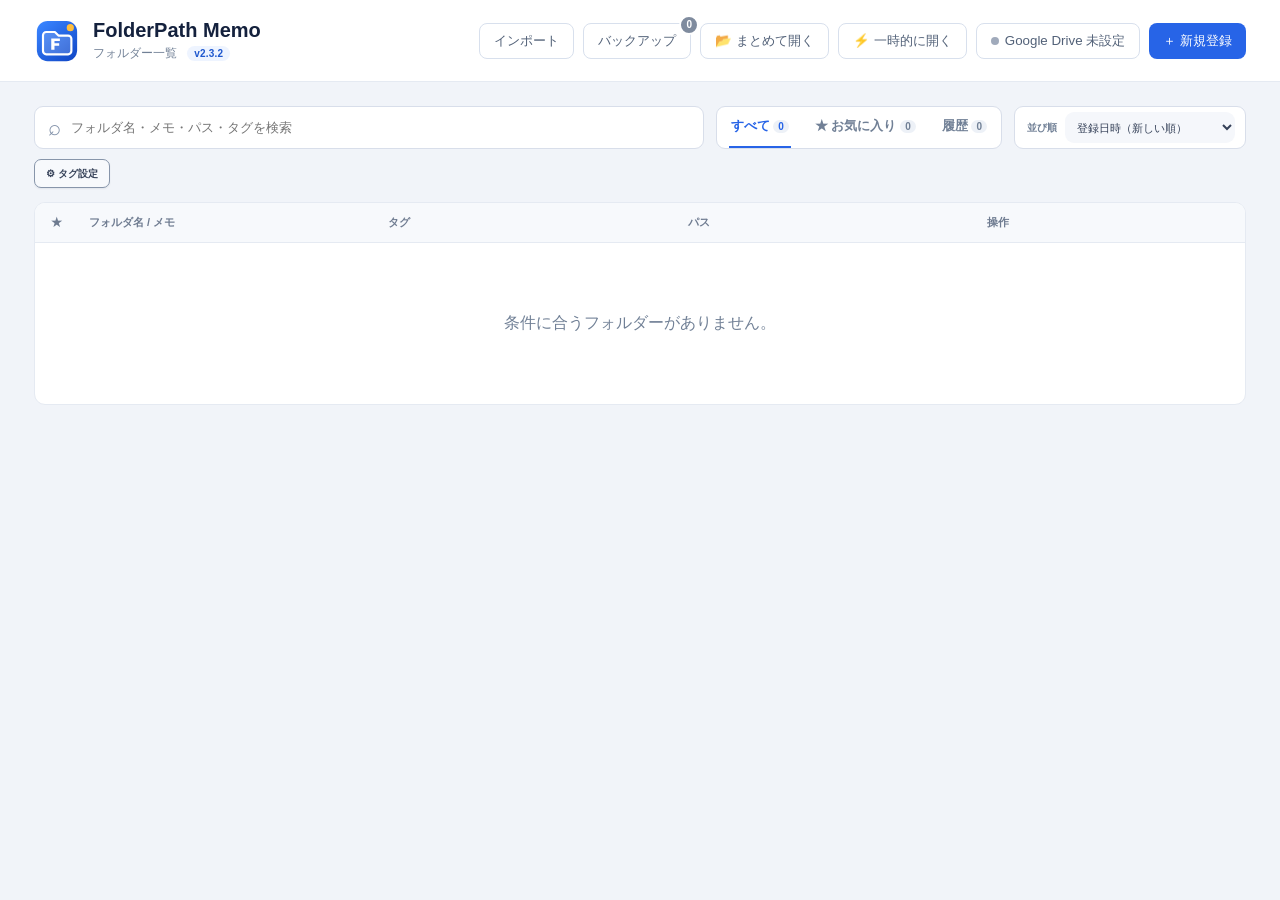
==== commit 8903a430: "一時的に開くの一覧にパスの行だけを表示し、「例」などの説明行は無視する Co-Authored-By: Claude Opus 5.5 <noreply@anthropic.com> Claude-S" ====
--- a/web/index.html
+++ b/web/index.html
@@ -70,7 +70,7 @@
     <dialog id="tempDialog" class="batch-dialog temp-dialog">
       <div class="batch-content">
         <div class="dialog-header"><div><p>OPEN TEMPORARILY</p><h2>フォルダーを一時的に開く</h2></div><button id="closeTempDialog" class="close-button" type="button" aria-label="閉じる">×</button></div>
-        <p class="tag-dialog-hint">パスを貼り付けると、登録せずにその場で開きます（1行に1つ）。前後の引用符・括弧などの余計な文字や、末尾のファイル名は自動で取り除きます。</p>
+        <p class="tag-dialog-hint">パスを貼り付けると、登録せずにその場で開きます（1行に1つ）。パスではない行（「例」などのメモ）は無視します。前後の引用符・括弧などの余計な文字や、末尾のファイル名は自動で取り除きます。</p>
         <textarea id="tempPathInput" class="temp-input" rows="5" spellcheck="false" placeholder="例：&quot;\\server\share\フォルダー\資料.xlsx&quot;" aria-label="開くフォルダーパス"></textarea>
         <p id="tempPreviewLabel" class="temp-preview-label"></p>
         <ol id="tempPreview" class="batch-rows temp-preview"></ol>
--- a/web/app.css
+++ b/web/app.css
@@ -24,4 +24,4 @@
 .batch-dialog{width:640px}.batch-content{padding:25px}.batch-add-row{display:flex;gap:8px;margin-bottom:12px}.batch-add-row input{flex:1;height:36px;padding:0 11px;border:1px solid #d8deea;border-radius:8px;font:12px Consolas,"Yu Gothic UI",monospace}.batch-rows{margin:0;padding:0;list-style:none;max-height:320px;overflow:auto;border:1px solid var(--line);border-radius:9px;counter-reset:batch}.batch-rows:empty{display:none}.batch-row{display:flex;align-items:center;gap:6px;padding:6px 8px;border-bottom:1px solid #edf0f5;counter-increment:batch}.batch-row:last-child{border-bottom:0}.batch-row::before{content:counter(batch);width:20px;color:var(--muted);font-size:11px;text-align:right}.batch-path-input{flex:1;min-width:0;height:30px;padding:0 9px;border:1px solid transparent;border-radius:6px;background:transparent;font:12px Consolas,"Yu Gothic UI",monospace;color:var(--ink)}.batch-path-input:hover,.batch-path-input:focus{border-color:#d8deea;background:#fff;outline:0}.batch-row button{width:30px;height:28px;border:1px solid #d8e0ed;border-radius:6px;background:#fff;color:#526178;cursor:pointer}.batch-row button:disabled{opacity:.35;cursor:default}.batch-row button.batch-remove{color:#c53030}.batch-empty{margin:0;padding:28px;border:1px dashed #d8deea;border-radius:9px;color:var(--muted);font-size:12px;text-align:center}.batch-keep{display:flex;align-items:center;gap:7px;margin-top:14px;font-size:12px;color:#354158}.batch-dialog .dialog-actions .primary-button:disabled{opacity:.6;cursor:wait}
 .batch-row button.batch-open{width:auto;padding:0 9px;margin-right:4px;border-color:#c9daf8;background:#edf4ff;color:#1756cb;font-size:11px;font-weight:700}.batch-row button.batch-open:hover{background:#dde9ff}
 .info .folder-name{font-size:14px}.info .memo{margin-top:4px;font-size:13px}
-.temp-input{width:100%;box-sizing:border-box;padding:9px 11px;border:1px solid #d8deea;border-radius:8px;font:12px Consolas,"Yu Gothic UI",monospace;resize:vertical}.temp-input:focus{outline:2px solid #c9daf8;border-color:#7aa5ef}.temp-preview-label{margin:12px 0 6px;color:var(--muted);font-size:11px;font-weight:700}.temp-preview-label:empty{display:none}.temp-row{padding:7px 10px;border-bottom:1px solid #edf0f5;counter-increment:batch;font:12px Consolas,"Yu Gothic UI",monospace;color:var(--ink);white-space:nowrap;overflow:hidden;text-overflow:ellipsis}.temp-row:last-child{border-bottom:0}.temp-row::before{content:counter(batch) ".";display:inline-block;width:22px;color:var(--muted)}.temp-dialog .dialog-actions #tempClearButton{margin-right:auto}
+.temp-input{width:100%;box-sizing:border-box;padding:9px 11px;border:1px solid #d8deea;border-radius:8px;font:12px Consolas,"Yu Gothic UI",monospace;resize:vertical}.temp-input:focus{outline:2px solid #c9daf8;border-color:#7aa5ef}.temp-preview-label{margin:12px 0 6px;color:var(--muted);font-size:11px;font-weight:700}.temp-preview-label:empty{display:none}.temp-row{padding:7px 10px;border-bottom:1px solid #edf0f5;counter-increment:batch;font:12px Consolas,"Yu Gothic UI",monospace;color:var(--ink);display:flex;flex-direction:column;gap:5px;position:relative;padding-left:32px}.temp-row:last-child{border-bottom:0}.temp-row::before{content:counter(batch) ".";position:absolute;left:10px;top:7px;color:var(--muted)}.temp-folder{word-break:break-all;line-height:1.5}.temp-file{display:flex;align-items:center;gap:8px;padding:5px 8px;border:1px solid #f3d9a4;border-radius:6px;background:#fff8e8;font-family:"Yu Gothic UI",sans-serif}.temp-file-name{flex:1;min-width:0;word-break:break-all;color:#6b4a00;font-size:12px}.temp-file-copy{flex:none;height:26px;padding:0 9px;border:1px solid #e8c47a;border-radius:6px;background:#fff;color:#7a5200;font-size:11px;font-weight:700;cursor:pointer}.temp-file-copy:hover{background:#fff1d1}.temp-preview{max-height:260px}.temp-dialog .dialog-actions #tempClearButton{margin-right:auto}
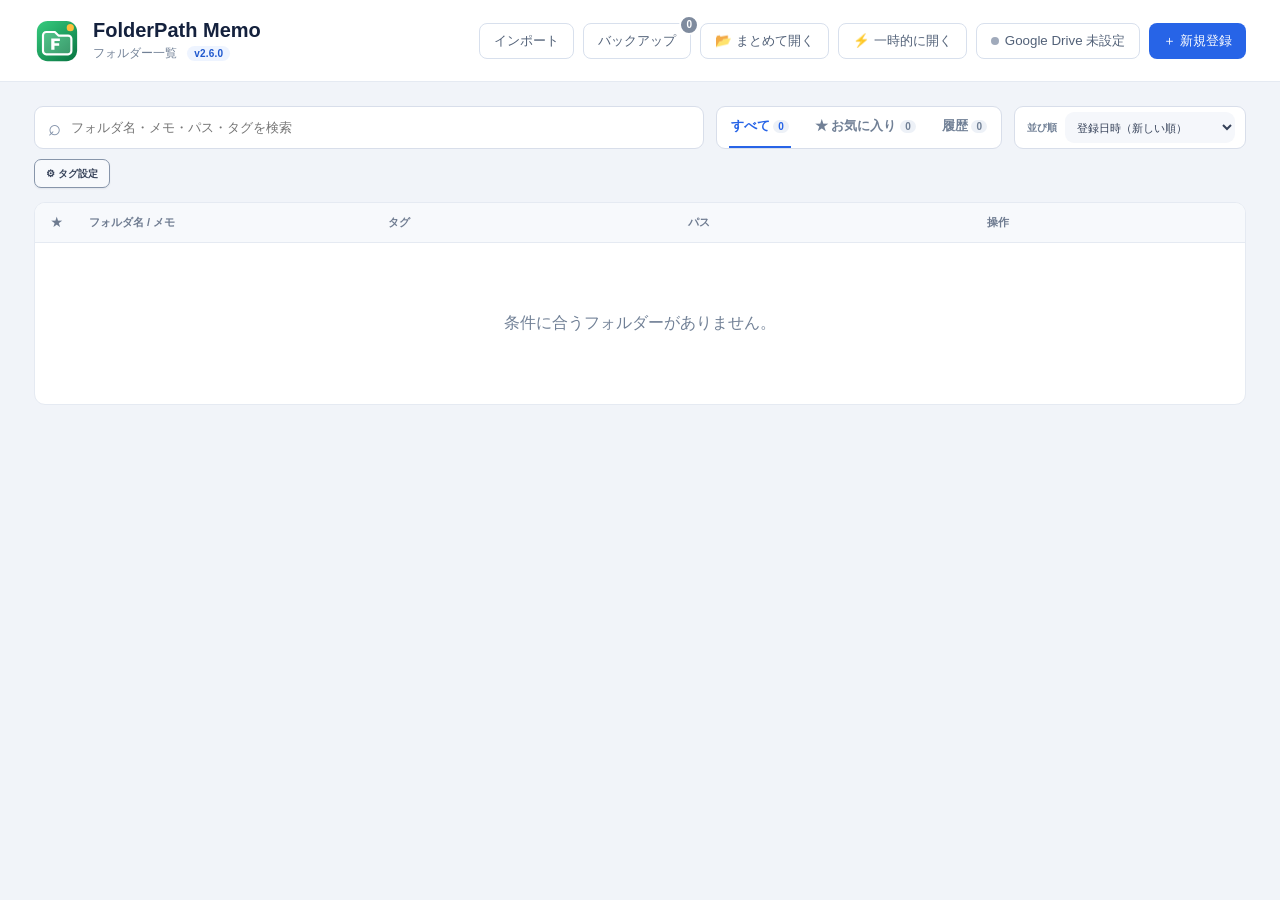
==== commit 772b2d35: "一時的に開いたNASフォルダーも含めて開いた履歴と回数を記録する - 開いたNAS（\\…）パスを回数・日時つきで記録（folderPathOpenLog） - 履歴タブに未登録のフォルダーも表示し、" ====
--- a/web/index.html
+++ b/web/index.html
@@ -16,7 +16,7 @@
       <section class="controls">
         <label class="search"><span>⌕</span><input id="searchInput" type="search" placeholder="フォルダ名・メモ・パス・タグを検索" autofocus /></label>
         <div class="view-tabs" role="tablist"><button class="view-tab active" data-view="all" type="button">すべて <span id="allCount">0</span></button><button class="view-tab" data-view="favorite" type="button">★ お気に入り <span id="favoriteCount">0</span></button><button class="view-tab" data-view="history" type="button">履歴 <span id="historyCount">0</span></button></div>
-        <label class="sort-control"><span>並び順</span><select id="sortSelect"><option value="registered-desc">登録日時（新しい順）</option><option value="path-asc">パス順</option><option value="name-asc">フォルダ名順</option></select></label>
+        <label class="sort-control"><span>並び順</span><select id="sortSelect"><option value="registered-desc">登録日時（新しい順）</option><option value="path-asc">パス順</option><option value="name-asc">フォルダ名順</option><option value="count-desc">開いた回数順（多い順）</option></select></label>
       </section>
       <div id="tagFilters" class="tag-filters" aria-label="タグフィルター"></div>
       <div class="table-wrap">
--- a/web/app.css
+++ b/web/app.css
@@ -24,4 +24,5 @@
 .batch-dialog{width:640px}.batch-content{padding:25px}.batch-add-row{display:flex;gap:8px;margin-bottom:12px}.batch-add-row input{flex:1;height:36px;padding:0 11px;border:1px solid #d8deea;border-radius:8px;font:12px Consolas,"Yu Gothic UI",monospace}.batch-rows{margin:0;padding:0;list-style:none;max-height:320px;overflow:auto;border:1px solid var(--line);border-radius:9px;counter-reset:batch}.batch-rows:empty{display:none}.batch-row{display:flex;align-items:center;gap:6px;padding:6px 8px;border-bottom:1px solid #edf0f5;counter-increment:batch}.batch-row:last-child{border-bottom:0}.batch-row::before{content:counter(batch);width:20px;color:var(--muted);font-size:11px;text-align:right}.batch-path-input{flex:1;min-width:0;height:30px;padding:0 9px;border:1px solid transparent;border-radius:6px;background:transparent;font:12px Consolas,"Yu Gothic UI",monospace;color:var(--ink)}.batch-path-input:hover,.batch-path-input:focus{border-color:#d8deea;background:#fff;outline:0}.batch-row button{width:30px;height:28px;border:1px solid #d8e0ed;border-radius:6px;background:#fff;color:#526178;cursor:pointer}.batch-row button:disabled{opacity:.35;cursor:default}.batch-row button.batch-remove{color:#c53030}.batch-empty{margin:0;padding:28px;border:1px dashed #d8deea;border-radius:9px;color:var(--muted);font-size:12px;text-align:center}.batch-keep{display:flex;align-items:center;gap:7px;margin-top:14px;font-size:12px;color:#354158}.batch-dialog .dialog-actions .primary-button:disabled{opacity:.6;cursor:wait}
 .batch-row button.batch-open{width:auto;padding:0 9px;margin-right:4px;border-color:#c9daf8;background:#edf4ff;color:#1756cb;font-size:11px;font-weight:700}.batch-row button.batch-open:hover{background:#dde9ff}
 .info .folder-name{font-size:14px}.info .memo{margin-top:4px;font-size:13px}
-.temp-input{width:100%;box-sizing:border-box;padding:9px 11px;border:1px solid #d8deea;border-radius:8px;font:12px Consolas,"Yu Gothic UI",monospace;resize:vertical}.temp-input:focus{outline:2px solid #c9daf8;border-color:#7aa5ef}.temp-preview-label{margin:12px 0 6px;color:var(--muted);font-size:11px;font-weight:700}.temp-preview-label:empty{display:none}.temp-row{padding:7px 10px;border-bottom:1px solid #edf0f5;counter-increment:batch;font:12px Consolas,"Yu Gothic UI",monospace;color:var(--ink);display:flex;flex-direction:column;gap:5px;position:relative;padding-left:32px}.temp-row:last-child{border-bottom:0}.temp-row::before{content:counter(batch) ".";position:absolute;left:10px;top:7px;color:var(--muted)}.temp-folder{word-break:break-all;line-height:1.5}.temp-file{display:flex;align-items:center;gap:8px;padding:5px 8px;border:1px solid #f3d9a4;border-radius:6px;background:#fff8e8;font-family:"Yu Gothic UI",sans-serif}.temp-file-name{flex:1;min-width:0;word-break:break-all;color:#6b4a00;font-size:12px}.temp-file-copy{flex:none;height:26px;padding:0 9px;border:1px solid #e8c47a;border-radius:6px;background:#fff;color:#7a5200;font-size:11px;font-weight:700;cursor:pointer}.temp-file-copy:hover{background:#fff1d1}.temp-preview{max-height:260px}.temp-dialog .dialog-actions #tempClearButton{margin-right:auto}
+.temp-input{width:100%;box-sizing:border-box;padding:9px 11px;border:1px solid #d8deea;border-radius:8px;font:12px Consolas,"Yu Gothic UI",monospace;resize:vertical}.temp-input:focus{outline:2px solid #c9daf8;border-color:#7aa5ef}.temp-preview-label{margin:12px 0 6px;color:var(--muted);font-size:11px;font-weight:700}.temp-preview-label:empty{display:none}.temp-row{padding:7px 10px;border-bottom:1px solid #edf0f5;counter-increment:batch;font:12px Consolas,"Yu Gothic UI",monospace;color:var(--ink);display:flex;flex-direction:column;gap:5px;position:relative;padding-left:32px}.temp-row:last-child{border-bottom:0}.temp-row::before{content:counter(batch) ".";position:absolute;left:10px;top:7px;color:var(--muted)}.temp-folder-row{display:flex;align-items:flex-start;gap:8px}.temp-folder{flex:1;min-width:0;word-break:break-all;line-height:1.5}.temp-folder-open{flex:none;height:26px;padding:0 10px;border:1px solid #c9daf8;border-radius:6px;background:#edf4ff;color:#1756cb;font-size:11px;font-weight:700;cursor:pointer}.temp-folder-open:hover{background:#dde9ff}.temp-folder-open:disabled{opacity:.5;cursor:wait}.temp-file{display:flex;align-items:center;gap:8px;padding:5px 8px;border:1px solid #f3d9a4;border-radius:6px;background:#fff8e8;font-family:"Yu Gothic UI",sans-serif}.temp-file-name{flex:1;min-width:0;word-break:break-all;color:#6b4a00;font-size:12px}.temp-file-copy{flex:none;height:26px;padding:0 9px;border:1px solid #e8c47a;border-radius:6px;background:#fff;color:#7a5200;font-size:11px;font-weight:700;cursor:pointer}.temp-file-copy:hover{background:#fff1d1}.temp-preview{max-height:260px}.temp-dialog .dialog-actions #tempClearButton{margin-right:auto}
+.open-count-badge{flex:none;padding:2px 7px;border:1px solid #bfe3cf;border-radius:999px;background:#eefaf3;color:#1f7a4a;font-size:9px;font-weight:800;white-space:nowrap}.unregistered-badge{flex:none;padding:2px 7px;border:1px dashed #b7c2d4;border-radius:999px;background:#f6f8fb;color:#5f6d84;font-size:9px;font-weight:800;white-space:nowrap}.unregistered-row td{background:#fbfcfe}.unregistered-row .folder-name{color:#45536a}.open-history-meta{color:#7a879b}.actions button.register{color:#1f7a4a}
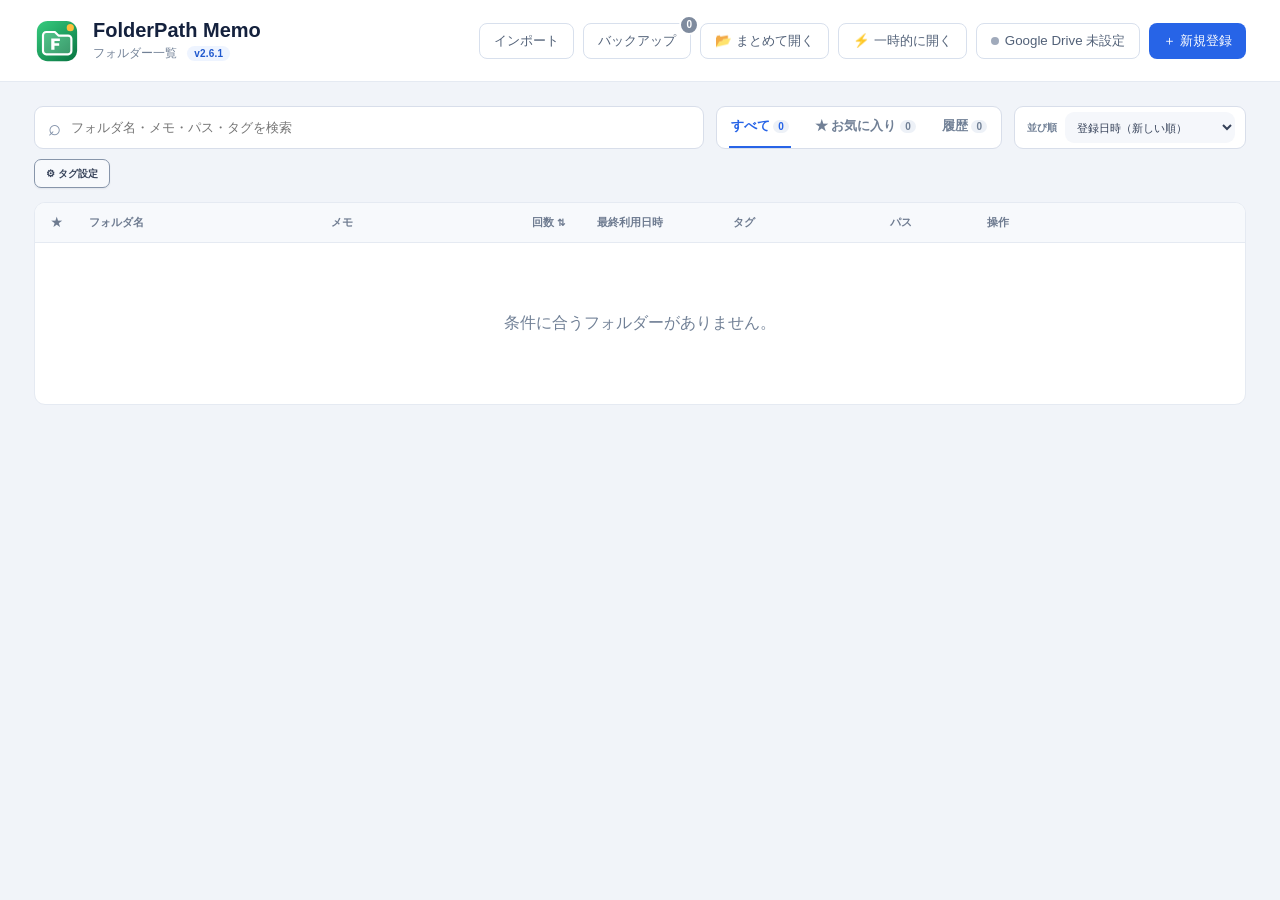
==== commit 38cbcf3a: "一覧の回数・最終利用日時を列に分けて縦に揃え、回数で並べ替えられるようにする - フォルダ名・メモ・回数・最終利用日時を別々の列に分ける - 回数バッジの文字を大きくして読みやすくする - 「回数」の" ====
--- a/web/index.html
+++ b/web/index.html
@@ -16,12 +16,12 @@
       <section class="controls">
         <label class="search"><span>⌕</span><input id="searchInput" type="search" placeholder="フォルダ名・メモ・パス・タグを検索" autofocus /></label>
         <div class="view-tabs" role="tablist"><button class="view-tab active" data-view="all" type="button">すべて <span id="allCount">0</span></button><button class="view-tab" data-view="favorite" type="button">★ お気に入り <span id="favoriteCount">0</span></button><button class="view-tab" data-view="history" type="button">履歴 <span id="historyCount">0</span></button></div>
-        <label class="sort-control"><span>並び順</span><select id="sortSelect"><option value="registered-desc">登録日時（新しい順）</option><option value="path-asc">パス順</option><option value="name-asc">フォルダ名順</option><option value="count-desc">開いた回数順（多い順）</option></select></label>
+        <label class="sort-control"><span>並び順</span><select id="sortSelect"><option value="registered-desc">登録日時（新しい順）</option><option value="path-asc">パス順</option><option value="name-asc">フォルダ名順</option><option value="count-desc">開いた回数順（多い順）</option><option value="count-asc">開いた回数順（少ない順）</option></select></label>
       </section>
       <div id="tagFilters" class="tag-filters" aria-label="タグフィルター"></div>
       <div class="table-wrap">
         <table>
-          <thead><tr><th class="star-col">★</th><th>フォルダ名 / メモ</th><th>タグ</th><th>パス</th><th class="action-col">操作</th></tr></thead>
+          <thead><tr><th class="star-col">★</th><th class="name-col">フォルダ名</th><th class="memo-col">メモ</th><th class="count-col sortable" title="クリックで開いた回数順に並べ替え"><button id="countSortButton" type="button" class="sort-header">回数<span id="countSortMark" class="sort-mark">⇅</span></button></th><th class="opened-col">最終利用日時</th><th class="tags-col">タグ</th><th class="path-col">パス</th><th class="action-col">操作</th></tr></thead>
           <tbody id="tableBody"></tbody>
         </table>
         <div id="emptyState" class="empty" hidden>条件に合うフォルダーがありません。</div>
--- a/web/app.css
+++ b/web/app.css
@@ -1,4 +1,4 @@
-:root{--ink:#14213d;--muted:#718096;--line:#e5eaf2;--blue:#2764e7;--soft:#f6f8fc;font-family:Inter,"Segoe UI","Yu Gothic UI",sans-serif;color:#14213d}*{box-sizing:border-box}body{margin:0;background:#f1f4f9}body[data-drive-state="disconnected"]{background:#ffe8cc}header{height:82px;padding:0 34px;display:flex;align-items:center;justify-content:space-between;background:#fff;border-bottom:1px solid var(--line)}.brand{display:flex;align-items:center;gap:13px}.brand img{width:46px;height:46px}.brand h1{margin:0;font-size:20px}.brand p{margin:3px 0 0;color:var(--muted);font-size:12px}.summary{display:flex;align-items:baseline;gap:6px;color:var(--muted);font-size:12px}.summary strong{color:var(--blue);font-size:22px}main{padding:24px 34px}.controls{display:flex;gap:12px;margin-bottom:16px}.search{height:43px;max-width:720px;flex:1;display:flex;align-items:center;padding:0 13px;background:#fff;border:1px solid #d8deea;border-radius:9px}.search span{font-size:22px;color:#8090a8}.search input{width:100%;border:0;outline:0;padding:0 10px;font:inherit;font-size:13px}select{min-width:150px;padding:0 12px;border:1px solid #d8deea;border-radius:9px;background:#fff;color:var(--ink)}.table-wrap{background:#fff;border:1px solid var(--line);border-radius:11px;overflow:hidden}table{width:100%;border-collapse:collapse;table-layout:fixed}th{height:39px;padding:0 12px;background:#f7f9fc;color:#6e7b90;font-size:11px;text-align:left;border-bottom:1px solid var(--line)}td{height:53px;padding:7px 12px;border-bottom:1px solid #edf0f5;font-size:12px;vertical-align:middle}tbody tr{cursor:pointer}tbody tr:hover{background:#f6f9ff}.star-col{width:42px;text-align:center}.action-col{width:150px}.star{color:#f6b73c;font-size:17px;text-align:center}.folder-name{font-weight:700;overflow:hidden;text-overflow:ellipsis;white-space:nowrap}.memo{margin-top:3px;color:#2764e7;font-weight:600;overflow:hidden;text-overflow:ellipsis;white-space:nowrap}.tags{width:16%}.tag{display:inline-block;margin:2px 3px 2px 0;padding:3px 6px;border-radius:5px;background:#eef3fc;color:#54709e;font-size:9px}.path{width:36%;color:#6f7d91;font:11px Consolas,monospace;overflow:hidden;text-overflow:ellipsis;white-space:nowrap}.actions{white-space:nowrap}.actions button{height:29px;margin-right:5px;padding:0 10px;border:1px solid #d8e0ed;border-radius:7px;background:#fff;color:#526178;cursor:pointer}.actions button.open{background:#edf4ff;color:#1756cb}.empty{padding:70px;text-align:center;color:var(--muted)}.toast{position:fixed;left:50%;bottom:24px;transform:translateX(-50%);padding:10px 16px;border-radius:8px;background:#17233a;color:#fff;font-size:12px;opacity:0;transition:.2s}.toast.show{opacity:1}@media(max-width:850px){.tags{display:none}th.tags{display:none}.path{width:43%}}
+:root{--ink:#14213d;--muted:#718096;--line:#e5eaf2;--blue:#2764e7;--soft:#f6f8fc;font-family:Inter,"Segoe UI","Yu Gothic UI",sans-serif;color:#14213d}*{box-sizing:border-box}body{margin:0;background:#f1f4f9}body[data-drive-state="disconnected"]{background:#ffe8cc}header{height:82px;padding:0 34px;display:flex;align-items:center;justify-content:space-between;background:#fff;border-bottom:1px solid var(--line)}.brand{display:flex;align-items:center;gap:13px}.brand img{width:46px;height:46px}.brand h1{margin:0;font-size:20px}.brand p{margin:3px 0 0;color:var(--muted);font-size:12px}.summary{display:flex;align-items:baseline;gap:6px;color:var(--muted);font-size:12px}.summary strong{color:var(--blue);font-size:22px}main{padding:24px 34px}.controls{display:flex;gap:12px;margin-bottom:16px}.search{height:43px;max-width:720px;flex:1;display:flex;align-items:center;padding:0 13px;background:#fff;border:1px solid #d8deea;border-radius:9px}.search span{font-size:22px;color:#8090a8}.search input{width:100%;border:0;outline:0;padding:0 10px;font:inherit;font-size:13px}select{min-width:150px;padding:0 12px;border:1px solid #d8deea;border-radius:9px;background:#fff;color:var(--ink)}.table-wrap{background:#fff;border:1px solid var(--line);border-radius:11px;overflow:hidden}table{width:100%;border-collapse:collapse;table-layout:fixed}th{height:39px;padding:0 12px;background:#f7f9fc;color:#6e7b90;font-size:11px;text-align:left;border-bottom:1px solid var(--line)}td{height:53px;padding:7px 12px;border-bottom:1px solid #edf0f5;font-size:12px;vertical-align:middle}tbody tr{cursor:pointer}tbody tr:hover{background:#f6f9ff}.star-col{width:42px;text-align:center}.action-col{width:150px}.star{color:#f6b73c;font-size:17px;text-align:center}.folder-name{font-weight:700;overflow:hidden;text-overflow:ellipsis;white-space:nowrap}.memo{margin-top:3px;color:#2764e7;font-weight:600;overflow:hidden;text-overflow:ellipsis;white-space:nowrap}.tags{width:13%}.tag{display:inline-block;margin:2px 3px 2px 0;padding:3px 6px;border-radius:5px;background:#eef3fc;color:#54709e;font-size:9px}.path{color:#6f7d91;font:11px Consolas,monospace;overflow:hidden;text-overflow:ellipsis;white-space:nowrap}.actions{white-space:nowrap}.actions button{height:29px;margin-right:5px;padding:0 10px;border:1px solid #d8e0ed;border-radius:7px;background:#fff;color:#526178;cursor:pointer}.actions button.open{background:#edf4ff;color:#1756cb}.empty{padding:70px;text-align:center;color:var(--muted)}.toast{position:fixed;left:50%;bottom:24px;transform:translateX(-50%);padding:10px 16px;border-radius:8px;background:#17233a;color:#fff;font-size:12px;opacity:0;transition:.2s}.toast.show{opacity:1}@media(max-width:850px){.tags,.tags-col{display:none}}@media(max-width:1100px){.opened-at,.opened-col{display:none}}@media(max-width:900px){.memo-cell,.memo-col{display:none}}
 .header-actions{display:flex;align-items:center;gap:9px}.primary-button,.ghost-button{height:36px;padding:0 14px;border-radius:8px;font:700 12px inherit;cursor:pointer}.primary-button{border:0;background:var(--blue);color:#fff}.ghost-button{border:1px solid #d8e0ed;background:#fff;color:#526178}.view-tabs{height:43px;display:flex;align-items:end;gap:22px;padding:0 12px;background:#fff;border:1px solid #d8deea;border-radius:9px}.view-tab{height:42px;padding:0 2px;border:0;border-bottom:2px solid transparent;background:none;color:#718096;font-weight:700;cursor:pointer}.view-tab.active{color:var(--blue);border-color:var(--blue)}.view-tab span{padding:1px 5px;border-radius:9px;background:#edf1f7;font-size:10px}.tag-filters{display:flex;gap:7px;min-height:31px;margin:-6px 0 12px;overflow:auto}.tag-chip{padding:5px 10px;border:1px solid #dce3ed;border-radius:99px;background:#fff;color:#617087;font-size:10px;cursor:pointer}.tag-chip.active{border-color:#8cacf2;background:#eef4ff;color:#1f58ce}.action-col{width:270px}.star{cursor:pointer}.actions button.delete{color:#d8394c}.table-wrap tr:focus-visible{outline:2px solid var(--blue);outline-offset:-2px}dialog{width:520px;border:0;border-radius:14px;padding:0;box-shadow:0 24px 65px #10182845}dialog::backdrop{background:#10182880}dialog form{padding:25px}.dialog-header{display:flex;justify-content:space-between;margin-bottom:18px}.dialog-header p{margin:0;color:var(--blue);font-size:9px;font-weight:800;letter-spacing:1.2px}.dialog-header h2{margin:3px 0;font-size:20px}.close-button{border:0;background:none;color:#7e899a;font-size:22px;cursor:pointer}form>label{display:block;margin-top:14px;color:#354158;font-size:12px;font-weight:700}form label small{float:right;color:#8994a5;font-weight:400}form label em{color:#d8394c;font-size:9px;font-style:normal}form label input:not([type=checkbox]),form textarea{display:block;width:100%;margin-top:7px;padding:10px 12px;border:1px solid #dce1e9;border-radius:8px;font:inherit;outline:none}form textarea{resize:vertical}.favorite-check{padding:10px;background:#faf6e8;border-radius:8px}.dialog-actions{display:flex;justify-content:flex-end;gap:9px;margin-top:22px}@media(max-width:1050px){.action-col{width:205px}.actions button{padding:0 7px}.actions button.edit{display:none}}
 .backup-control{position:relative;display:inline-flex}.change-badge{position:absolute;top:-8px;right:-8px;min-width:20px;height:20px;padding:0 5px;display:grid;place-items:center;border:2px solid #fff;border-radius:11px;background:#e3485b;color:#fff;font-size:10px;font-weight:800}.change-badge.clean{background:#7f8b9e}
 
@@ -25,4 +25,6 @@
 .batch-row button.batch-open{width:auto;padding:0 9px;margin-right:4px;border-color:#c9daf8;background:#edf4ff;color:#1756cb;font-size:11px;font-weight:700}.batch-row button.batch-open:hover{background:#dde9ff}
 .info .folder-name{font-size:14px}.info .memo{margin-top:4px;font-size:13px}
 .temp-input{width:100%;box-sizing:border-box;padding:9px 11px;border:1px solid #d8deea;border-radius:8px;font:12px Consolas,"Yu Gothic UI",monospace;resize:vertical}.temp-input:focus{outline:2px solid #c9daf8;border-color:#7aa5ef}.temp-preview-label{margin:12px 0 6px;color:var(--muted);font-size:11px;font-weight:700}.temp-preview-label:empty{display:none}.temp-row{padding:7px 10px;border-bottom:1px solid #edf0f5;counter-increment:batch;font:12px Consolas,"Yu Gothic UI",monospace;color:var(--ink);display:flex;flex-direction:column;gap:5px;position:relative;padding-left:32px}.temp-row:last-child{border-bottom:0}.temp-row::before{content:counter(batch) ".";position:absolute;left:10px;top:7px;color:var(--muted)}.temp-folder-row{display:flex;align-items:flex-start;gap:8px}.temp-folder{flex:1;min-width:0;word-break:break-all;line-height:1.5}.temp-folder-open{flex:none;height:26px;padding:0 10px;border:1px solid #c9daf8;border-radius:6px;background:#edf4ff;color:#1756cb;font-size:11px;font-weight:700;cursor:pointer}.temp-folder-open:hover{background:#dde9ff}.temp-folder-open:disabled{opacity:.5;cursor:wait}.temp-file{display:flex;align-items:center;gap:8px;padding:5px 8px;border:1px solid #f3d9a4;border-radius:6px;background:#fff8e8;font-family:"Yu Gothic UI",sans-serif}.temp-file-name{flex:1;min-width:0;word-break:break-all;color:#6b4a00;font-size:12px}.temp-file-copy{flex:none;height:26px;padding:0 9px;border:1px solid #e8c47a;border-radius:6px;background:#fff;color:#7a5200;font-size:11px;font-weight:700;cursor:pointer}.temp-file-copy:hover{background:#fff1d1}.temp-preview{max-height:260px}.temp-dialog .dialog-actions #tempClearButton{margin-right:auto}
-.open-count-badge{flex:none;padding:2px 7px;border:1px solid #bfe3cf;border-radius:999px;background:#eefaf3;color:#1f7a4a;font-size:9px;font-weight:800;white-space:nowrap}.unregistered-badge{flex:none;padding:2px 7px;border:1px dashed #b7c2d4;border-radius:999px;background:#f6f8fb;color:#5f6d84;font-size:9px;font-weight:800;white-space:nowrap}.unregistered-row td{background:#fbfcfe}.unregistered-row .folder-name{color:#45536a}.open-history-meta{color:#7a879b}.actions button.register{color:#1f7a4a}
+.open-count-badge{display:inline-block;min-width:44px;flex:none;padding:3px 9px;border:1px solid #9fd6b8;border-radius:999px;background:#eefaf3;color:#17663d;font-size:13px;font-weight:800;line-height:1.3;text-align:center;white-space:nowrap}.unregistered-badge{flex:none;padding:2px 7px;border:1px dashed #b7c2d4;border-radius:999px;background:#f6f8fb;color:#5f6d84;font-size:9px;font-weight:800;white-space:nowrap}.unregistered-row td{background:#fbfcfe}.unregistered-row .folder-name{color:#45536a}.open-history-meta{color:#7a879b}.actions button.register{color:#1f7a4a}
+.name-col{width:20%}.memo-col{width:16%}.tags-col{width:13%}.count-col{width:72px;text-align:center}.opened-col{width:136px}.memo-cell .memo{margin-top:0}td.open-count{text-align:center}.opened-at{color:#4f5d74;font:12px Consolas,"Yu Gothic UI",monospace;white-space:nowrap}.opened-at.none{color:#c0c7d2}
+.sort-header{display:inline-flex;align-items:center;gap:3px;padding:3px 6px;border:0;border-radius:6px;background:transparent;color:inherit;font:inherit;font-weight:700;cursor:pointer}.sort-header:hover{background:#e9eef6;color:#14213d}.sort-header.active{color:#17663d;background:#eefaf3}.sort-mark{font-size:10px}
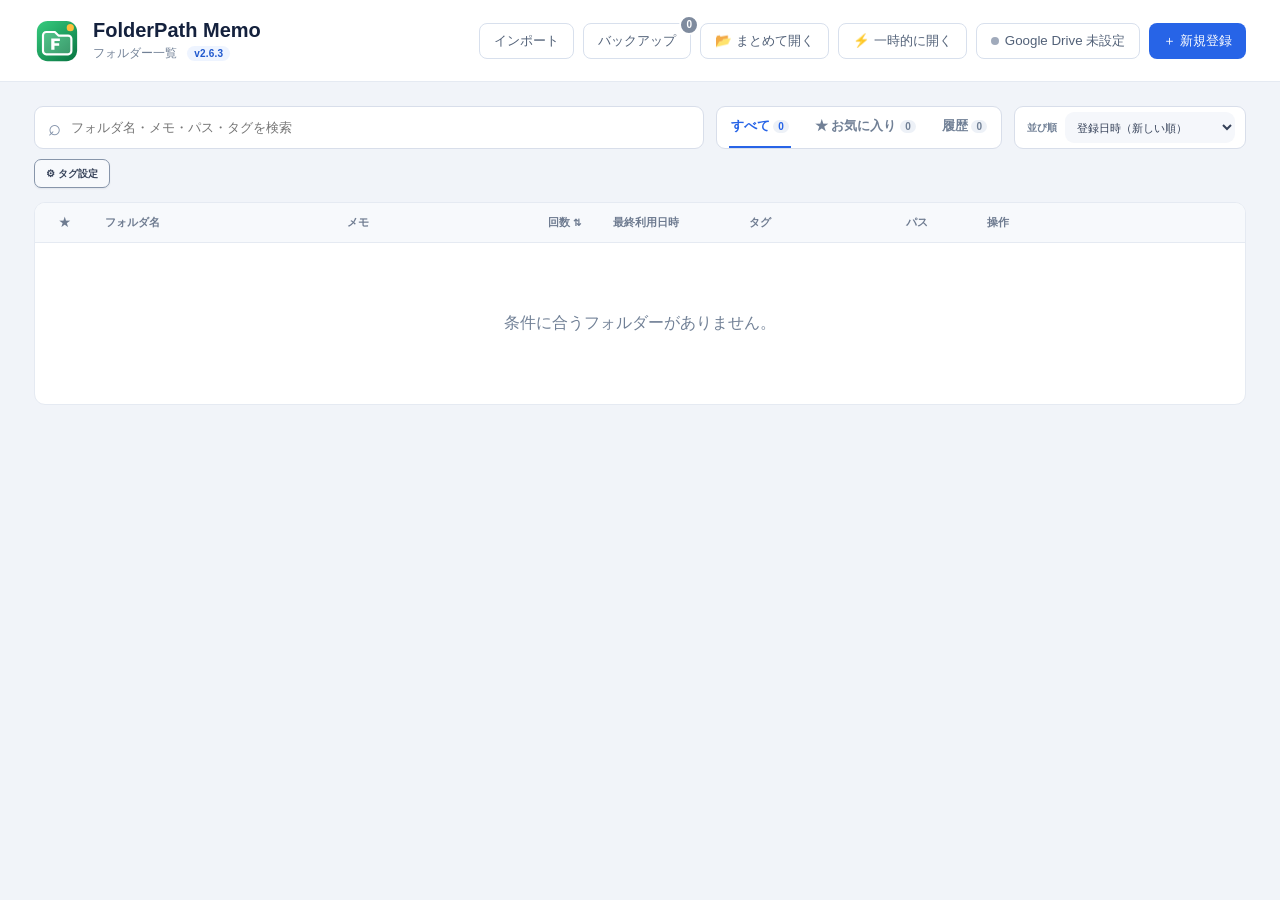
==== commit f186ff1b: "お気に入りタブは薄い黄色、履歴タブは薄い紫で背景全体を色分けする Co-Authored-By: Claude Opus 5.5 <noreply@anthropic.com> Claude-Sess" ====
--- a/web/index.html
+++ b/web/index.html
@@ -7,7 +7,7 @@
     <link rel="icon" href="icons/icon.svg" type="image/svg+xml" />
     <link rel="stylesheet" href="app.css" />
   </head>
-  <body>
+  <body data-view="all">
     <header>
       <div class="brand"><img src="icons/icon.svg" alt="" /><div><h1>FolderPath Memo</h1><p>フォルダー一覧 <span id="appVersion" class="version-badge"></span></p></div></div>
       <div class="header-actions"><button id="importButton" class="ghost-button" type="button">インポート</button><div class="backup-control"><button id="exportButton" class="ghost-button" type="button">バックアップ</button><span id="backupChangeCount" class="change-badge" title="前回バックアップからの変更件数">0</span></div><button id="batchButton" class="ghost-button" type="button" title="登録したフォルダーをエクスプローラーのタブでまとめて開く">📂 まとめて開く</button><button id="tempButton" class="ghost-button" type="button" title="パスを貼り付けて、登録せずにその場で開く">⚡ 一時的に開く</button><button id="driveButton" class="ghost-button" type="button" title="Google Driveと同期">Google Drive</button><button id="addButton" class="primary-button" type="button">＋ 新規登録</button><input id="importInput" type="file" accept="application/json,.json" hidden /></div>
--- a/web/app.css
+++ b/web/app.css
@@ -1,4 +1,4 @@
-:root{--ink:#14213d;--muted:#718096;--line:#e5eaf2;--blue:#2764e7;--soft:#f6f8fc;font-family:Inter,"Segoe UI","Yu Gothic UI",sans-serif;color:#14213d}*{box-sizing:border-box}body{margin:0;background:#f1f4f9}body[data-drive-state="disconnected"]{background:#ffe8cc}header{height:82px;padding:0 34px;display:flex;align-items:center;justify-content:space-between;background:#fff;border-bottom:1px solid var(--line)}.brand{display:flex;align-items:center;gap:13px}.brand img{width:46px;height:46px}.brand h1{margin:0;font-size:20px}.brand p{margin:3px 0 0;color:var(--muted);font-size:12px}.summary{display:flex;align-items:baseline;gap:6px;color:var(--muted);font-size:12px}.summary strong{color:var(--blue);font-size:22px}main{padding:24px 34px}.controls{display:flex;gap:12px;margin-bottom:16px}.search{height:43px;max-width:720px;flex:1;display:flex;align-items:center;padding:0 13px;background:#fff;border:1px solid #d8deea;border-radius:9px}.search span{font-size:22px;color:#8090a8}.search input{width:100%;border:0;outline:0;padding:0 10px;font:inherit;font-size:13px}select{min-width:150px;padding:0 12px;border:1px solid #d8deea;border-radius:9px;background:#fff;color:var(--ink)}.table-wrap{background:#fff;border:1px solid var(--line);border-radius:11px;overflow:hidden}table{width:100%;border-collapse:collapse;table-layout:fixed}th{height:39px;padding:0 12px;background:#f7f9fc;color:#6e7b90;font-size:11px;text-align:left;border-bottom:1px solid var(--line)}td{height:53px;padding:7px 12px;border-bottom:1px solid #edf0f5;font-size:12px;vertical-align:middle}tbody tr{cursor:pointer}tbody tr:hover{background:#f6f9ff}.star-col{width:42px;text-align:center}.action-col{width:150px}.star{color:#f6b73c;font-size:17px;text-align:center}.folder-name{font-weight:700;overflow:hidden;text-overflow:ellipsis;white-space:nowrap}.memo{margin-top:3px;color:#2764e7;font-weight:600;overflow:hidden;text-overflow:ellipsis;white-space:nowrap}.tags{width:13%}.tag{display:inline-block;margin:2px 3px 2px 0;padding:3px 6px;border-radius:5px;background:#eef3fc;color:#54709e;font-size:9px}.path{color:#6f7d91;font:11px Consolas,monospace;overflow:hidden;text-overflow:ellipsis;white-space:nowrap}.actions{white-space:nowrap}.actions button{height:29px;margin-right:5px;padding:0 10px;border:1px solid #d8e0ed;border-radius:7px;background:#fff;color:#526178;cursor:pointer}.actions button.open{background:#edf4ff;color:#1756cb}.empty{padding:70px;text-align:center;color:var(--muted)}.toast{position:fixed;left:50%;bottom:24px;transform:translateX(-50%);padding:10px 16px;border-radius:8px;background:#17233a;color:#fff;font-size:12px;opacity:0;transition:.2s}.toast.show{opacity:1}@media(max-width:850px){.tags,.tags-col{display:none}}@media(max-width:1100px){.opened-at,.opened-col{display:none}}@media(max-width:900px){.memo-cell,.memo-col{display:none}}
+:root{--ink:#14213d;--muted:#718096;--line:#e5eaf2;--blue:#2764e7;--soft:#f6f8fc;font-family:Inter,"Segoe UI","Yu Gothic UI",sans-serif;color:#14213d}*{box-sizing:border-box}body{margin:0;background:#f1f4f9}body[data-drive-state="disconnected"]{background:#ffe8cc}header{height:82px;padding:0 34px;display:flex;align-items:center;justify-content:space-between;background:#fff;border-bottom:1px solid var(--line)}.brand{display:flex;align-items:center;gap:13px}.brand img{width:46px;height:46px}.brand h1{margin:0;font-size:20px}.brand p{margin:3px 0 0;color:var(--muted);font-size:12px}.summary{display:flex;align-items:baseline;gap:6px;color:var(--muted);font-size:12px}.summary strong{color:var(--blue);font-size:22px}main{padding:24px 34px}.controls{display:flex;gap:12px;margin-bottom:16px}.search{height:43px;max-width:720px;flex:1;display:flex;align-items:center;padding:0 13px;background:#fff;border:1px solid #d8deea;border-radius:9px}.search span{font-size:22px;color:#8090a8}.search input{width:100%;border:0;outline:0;padding:0 10px;font:inherit;font-size:13px}select{min-width:150px;padding:0 12px;border:1px solid #d8deea;border-radius:9px;background:#fff;color:var(--ink)}.table-wrap{background:#fff;border:1px solid var(--line);border-radius:11px;overflow:hidden}table{width:100%;border-collapse:collapse;table-layout:fixed}th{height:39px;padding:0 12px;background:#f7f9fc;color:#6e7b90;font-size:11px;text-align:left;border-bottom:1px solid var(--line)}td{height:53px;padding:7px 12px;border-bottom:1px solid #edf0f5;font-size:12px;vertical-align:middle}tbody tr{cursor:pointer}tbody tr:hover{background:#f6f9ff}.star-col{width:58px;text-align:center}.action-col{width:150px}.star{color:#f6b73c;font-size:17px;text-align:center}.folder-name{font-weight:700;overflow:hidden;text-overflow:ellipsis;white-space:nowrap}.memo{margin-top:3px;color:#2764e7;font-weight:600;overflow:hidden;text-overflow:ellipsis;white-space:nowrap}.tags{width:13%}.tag{display:inline-block;margin:2px 3px 2px 0;padding:3px 6px;border-radius:5px;background:#eef3fc;color:#54709e;font-size:9px}.path{color:#6f7d91;font:11px Consolas,monospace;overflow:hidden;text-overflow:ellipsis;white-space:nowrap}.actions{white-space:nowrap}.actions button{height:29px;margin-right:5px;padding:0 10px;border:1px solid #d8e0ed;border-radius:7px;background:#fff;color:#526178;cursor:pointer}.actions button.open{background:#edf4ff;color:#1756cb}.empty{padding:70px;text-align:center;color:var(--muted)}.toast{position:fixed;left:50%;bottom:24px;transform:translateX(-50%);padding:10px 16px;border-radius:8px;background:#17233a;color:#fff;font-size:12px;opacity:0;transition:.2s}.toast.show{opacity:1}@media(max-width:850px){.tags,.tags-col{display:none}}@media(max-width:1100px){.opened-at,.opened-col{display:none}}@media(max-width:900px){.memo-cell,.memo-col{display:none}}
 .header-actions{display:flex;align-items:center;gap:9px}.primary-button,.ghost-button{height:36px;padding:0 14px;border-radius:8px;font:700 12px inherit;cursor:pointer}.primary-button{border:0;background:var(--blue);color:#fff}.ghost-button{border:1px solid #d8e0ed;background:#fff;color:#526178}.view-tabs{height:43px;display:flex;align-items:end;gap:22px;padding:0 12px;background:#fff;border:1px solid #d8deea;border-radius:9px}.view-tab{height:42px;padding:0 2px;border:0;border-bottom:2px solid transparent;background:none;color:#718096;font-weight:700;cursor:pointer}.view-tab.active{color:var(--blue);border-color:var(--blue)}.view-tab span{padding:1px 5px;border-radius:9px;background:#edf1f7;font-size:10px}.tag-filters{display:flex;gap:7px;min-height:31px;margin:-6px 0 12px;overflow:auto}.tag-chip{padding:5px 10px;border:1px solid #dce3ed;border-radius:99px;background:#fff;color:#617087;font-size:10px;cursor:pointer}.tag-chip.active{border-color:#8cacf2;background:#eef4ff;color:#1f58ce}.action-col{width:270px}.star{cursor:pointer}.actions button.delete{color:#d8394c}.table-wrap tr:focus-visible{outline:2px solid var(--blue);outline-offset:-2px}dialog{width:520px;border:0;border-radius:14px;padding:0;box-shadow:0 24px 65px #10182845}dialog::backdrop{background:#10182880}dialog form{padding:25px}.dialog-header{display:flex;justify-content:space-between;margin-bottom:18px}.dialog-header p{margin:0;color:var(--blue);font-size:9px;font-weight:800;letter-spacing:1.2px}.dialog-header h2{margin:3px 0;font-size:20px}.close-button{border:0;background:none;color:#7e899a;font-size:22px;cursor:pointer}form>label{display:block;margin-top:14px;color:#354158;font-size:12px;font-weight:700}form label small{float:right;color:#8994a5;font-weight:400}form label em{color:#d8394c;font-size:9px;font-style:normal}form label input:not([type=checkbox]),form textarea{display:block;width:100%;margin-top:7px;padding:10px 12px;border:1px solid #dce1e9;border-radius:8px;font:inherit;outline:none}form textarea{resize:vertical}.favorite-check{padding:10px;background:#faf6e8;border-radius:8px}.dialog-actions{display:flex;justify-content:flex-end;gap:9px;margin-top:22px}@media(max-width:1050px){.action-col{width:205px}.actions button{padding:0 7px}.actions button.edit{display:none}}
 .backup-control{position:relative;display:inline-flex}.change-badge{position:absolute;top:-8px;right:-8px;min-width:20px;height:20px;padding:0 5px;display:grid;place-items:center;border:2px solid #fff;border-radius:11px;background:#e3485b;color:#fff;font-size:10px;font-weight:800}.change-badge.clean{background:#7f8b9e}
 
@@ -28,3 +28,14 @@
 .open-count-badge{display:inline-block;min-width:44px;flex:none;padding:3px 9px;border:1px solid #9fd6b8;border-radius:999px;background:#eefaf3;color:#17663d;font-size:13px;font-weight:800;line-height:1.3;text-align:center;white-space:nowrap}.unregistered-badge{flex:none;padding:2px 7px;border:1px dashed #b7c2d4;border-radius:999px;background:#f6f8fb;color:#5f6d84;font-size:9px;font-weight:800;white-space:nowrap}.unregistered-row td{background:#fbfcfe}.unregistered-row .folder-name{color:#45536a}.open-history-meta{color:#7a879b}.actions button.register{color:#1f7a4a}
 .name-col{width:20%}.memo-col{width:16%}.tags-col{width:13%}.count-col{width:72px;text-align:center}.opened-col{width:136px}.memo-cell .memo{margin-top:0}td.open-count{text-align:center}.opened-at{color:#4f5d74;font:12px Consolas,"Yu Gothic UI",monospace;white-space:nowrap}.opened-at.none{color:#c0c7d2}
 .sort-header{display:inline-flex;align-items:center;gap:3px;padding:3px 6px;border:0;border-radius:6px;background:transparent;color:inherit;font:inherit;font-weight:700;cursor:pointer}.sort-header:hover{background:#e9eef6;color:#14213d}.sort-header.active{color:#17663d;background:#eefaf3}.sort-mark{font-size:10px}
+.unregistered-mark{padding:7px 4px}.unregistered-mark .unregistered-badge{display:inline-block;padding:2px 5px;font-size:10px;line-height:1.3}
+/* 表示中のタブが一目でわかるよう、お気に入りは薄い黄色、履歴は薄い紫で背景全体を色分けする（Drive未接続の警告色は優先） */
+body[data-view="favorite"]{--view-tint:#fff7d1;--view-head:#fdeeb5;--view-row:#fffdf2;--view-accent:#a86b00;background:var(--view-tint)}
+body[data-view="history"]{--view-tint:#f1ebfd;--view-head:#e5dafb;--view-row:#fcfaff;--view-accent:#6b46c1;background:var(--view-tint)}
+body[data-view][data-drive-state="disconnected"]{background:#ffe8cc}
+body:not([data-view="all"]) .table-wrap{border-color:var(--view-head)}
+body:not([data-view="all"]) th{background:var(--view-head);color:var(--view-accent)}
+body:not([data-view="all"]) tbody tr:not(.file-list-row) td{background:var(--view-row)}
+body:not([data-view="all"]) .view-tabs{border-color:var(--view-head)}
+body:not([data-view="all"]) .view-tab.active{color:var(--view-accent);border-color:var(--view-accent)}
+body:not([data-view="all"]) .view-tab.active span{background:var(--view-head);color:var(--view-accent)}
